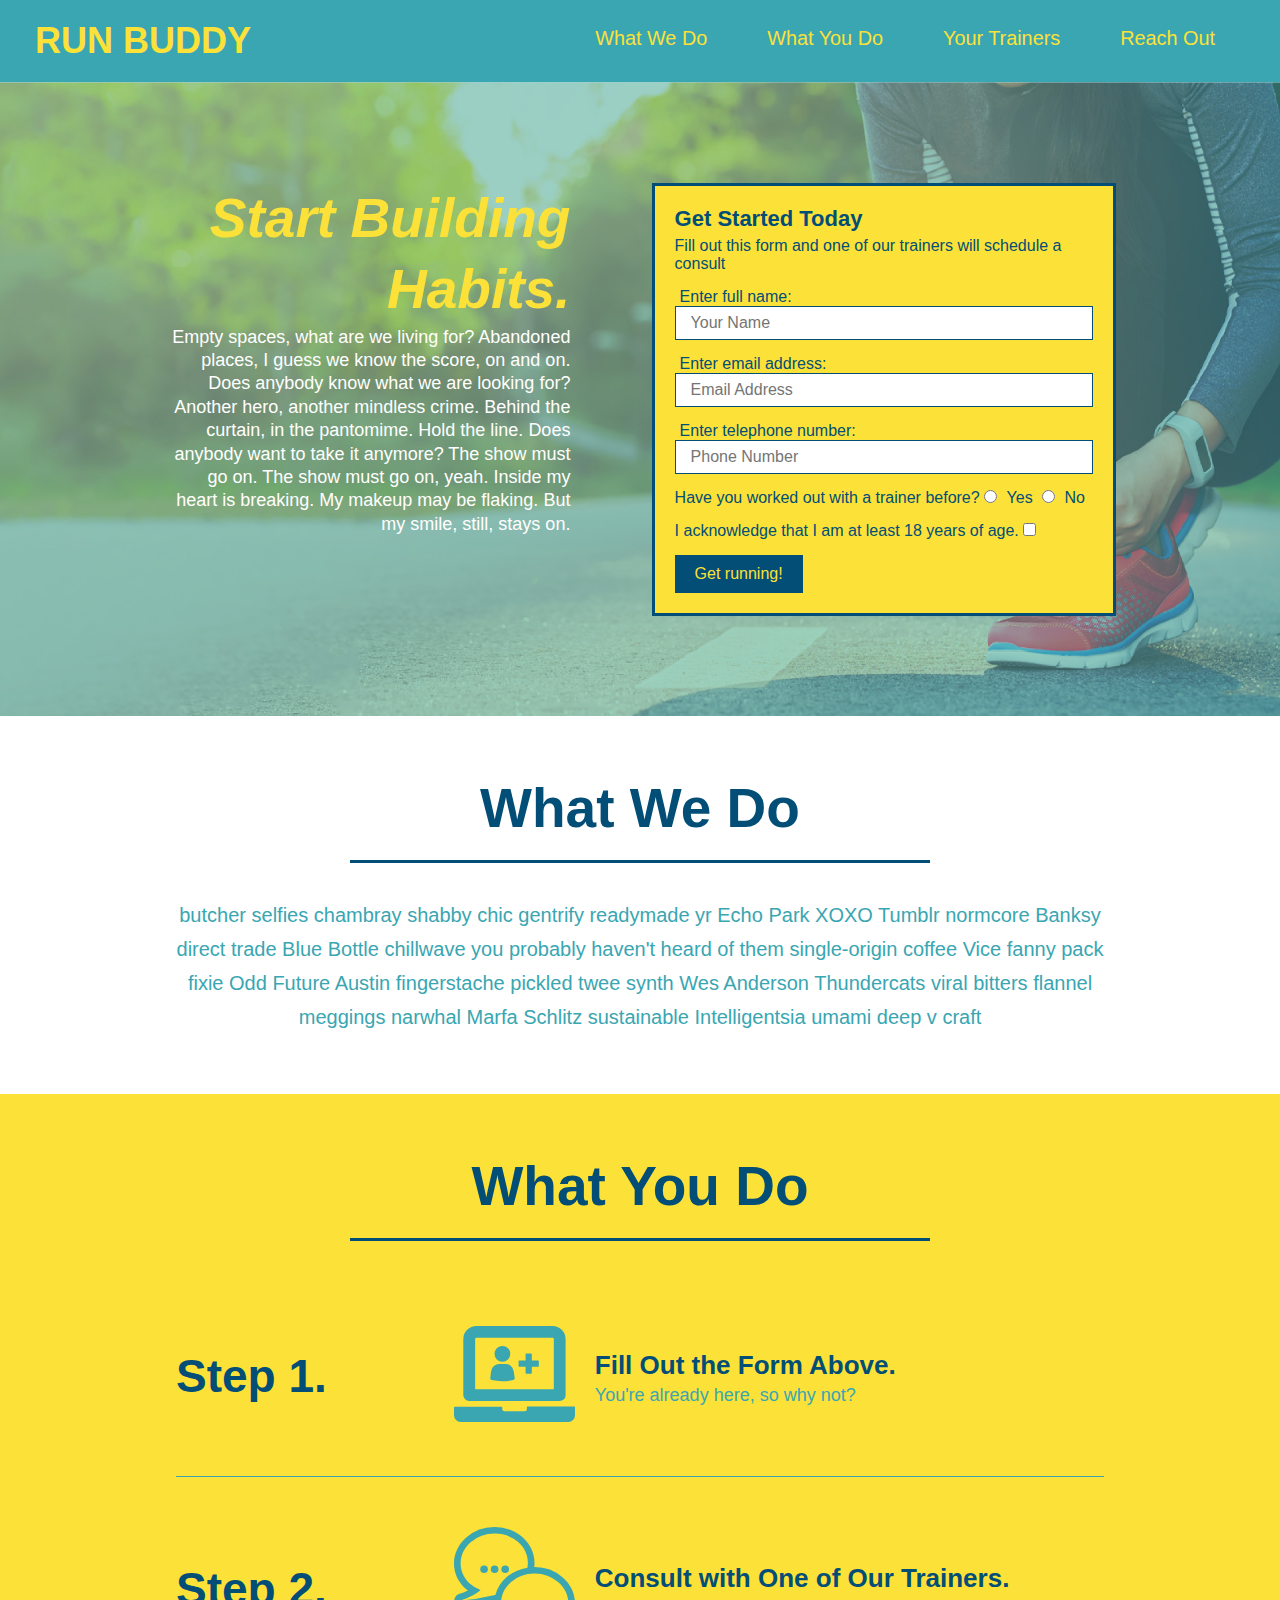
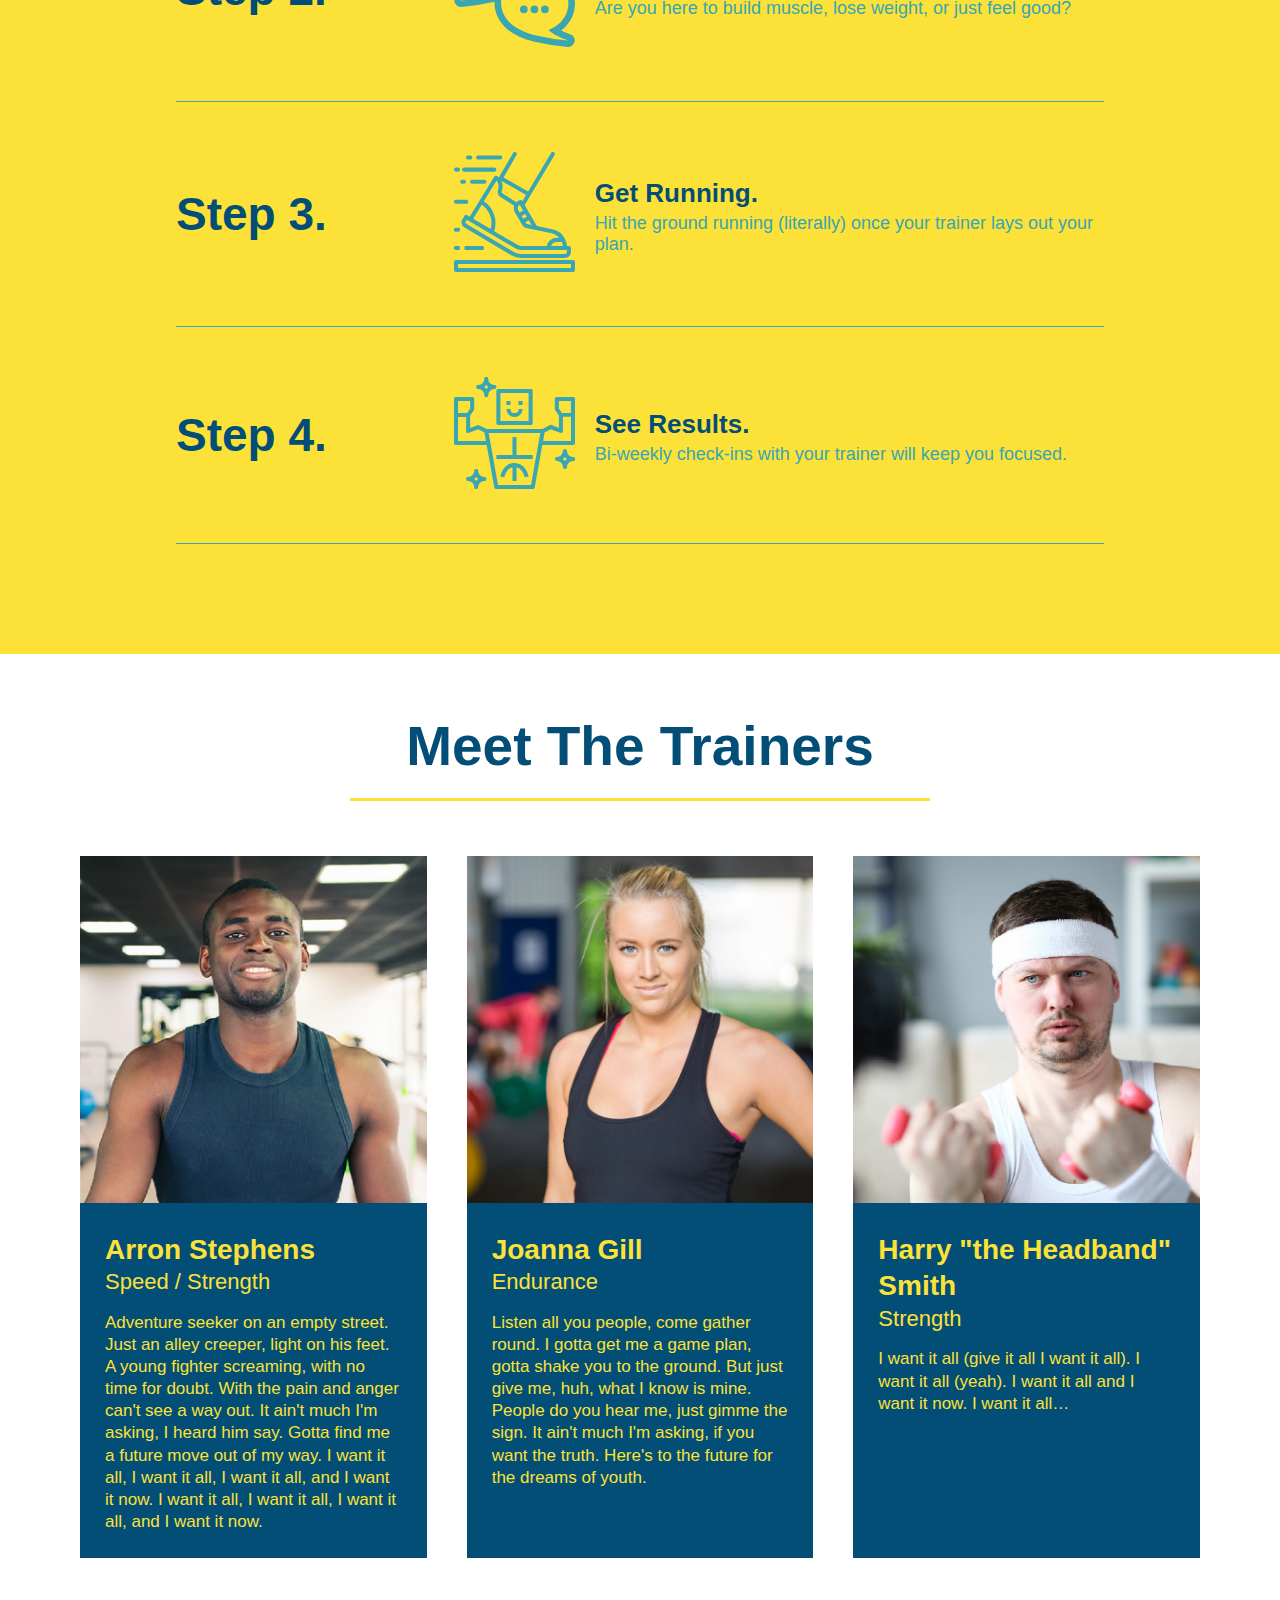
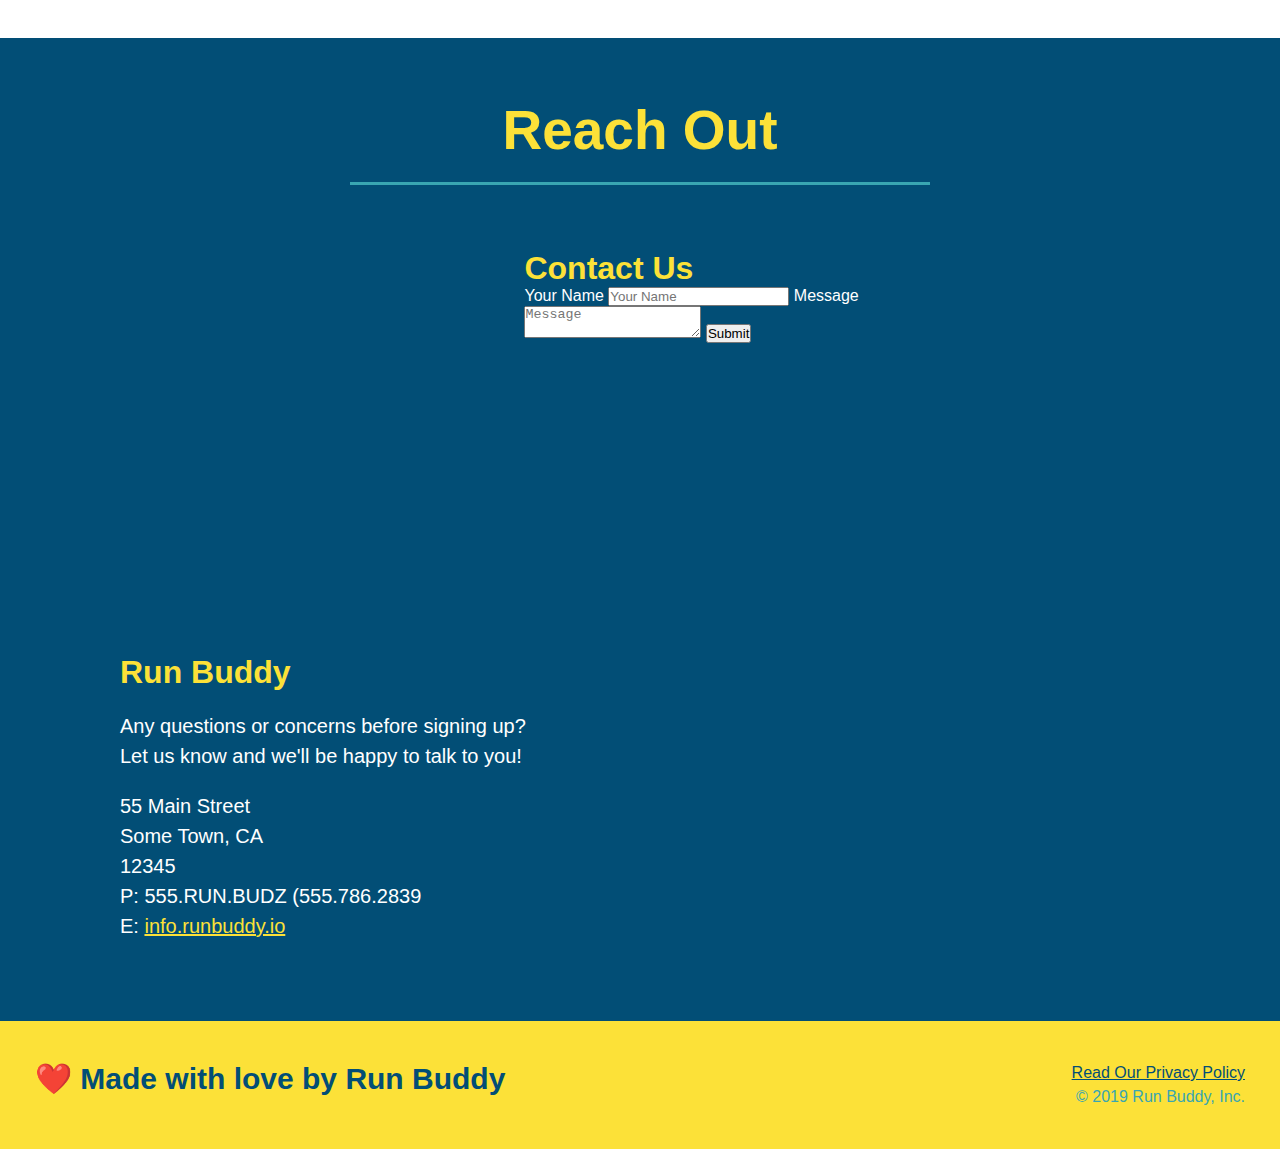
==== index.html @ 1189a7bf "added flex to trainer section" ====
<!DOCTYPE html>
<html lang="en">

    <head>
        <meta charset="UTF-8" />
        <link rel="stylesheet" href="./assets/css/style.css" />
        <title>Run Buddy</title>
    </head>

    <body>
        <!--navigation-->
        <header>
            <h1>
                <a href="/">RUN BUDDY</a>
            </h1>
            <nav>
                <!--Unordered list element-->
                <ul>
                    <!--List item element-->
                    <li>
                        <!--Anchor element-->
                        <a href="#what-we-do">What We Do</a>
                    </li>
                    <li>
                        <a href="#what-you-do">What You Do</a>
                    </li>
                    <li>
                        <a href="#your-trainers">Your Trainers</a>
                    </li>
                    <li>
                        <a href="#reach-out">Reach Out</a>
                    </li>
                </ul>
            </nav>
        </header>

        <!--hero/jumbotron-->
        <section class="hero">

            <div class="hero-cta">

                <h2>Start Building Habits.</h2>

                <p>
                    Empty spaces, what are we living for? Abandoned places, I guess we know the score, on and on. Does anybody know what we are looking for? Another hero, another mindless crime. Behind the curtain, in the pantomime. Hold the line. Does anybody want to take it anymore? The show must go on. The show must go on, yeah. Inside my heart is breaking. My makeup may be flaking. But my smile, still, stays on.
                </p>

            </div>

            <div class="hero-form">
                
                <h3>Get Started Today</h3>

                <p>Fill out this form and one of our trainers will schedule a consult</p>
                
                <form>

                    <label for="name">Enter full name:</label>
                    <input type="text" placeholder="Your Name" name="name" id="name" class="form-input" />

                    <label for="email">Enter email address:</label>
                    <input type="email" placeholder="Email Address" name="email" id="email" class="form-input" />

                    <label for="phone">Enter telephone number:</label>
                    <input type="tel" placeholder="Phone Number" name="phone" id="phone" class="form-input" />

                    <p>
                        Have you worked out with a trainer before?
                        <input type="radio" name="trainer-confirm" id="trainer-yes" />
                        <label for="trainer-yes">Yes</label>
                        <input type="radio" name="trainer-confirm" id="trainer-no" />
                        <label for="trainer-no">No</label>
                    </p>
                    
                    <p>
                        I acknowledge that I am at least 18 years of age.
                        <input type="checkbox" id="age" name="age-confirm" value="age" />
                        <label for="age"></label>
                    </p>

                    <button type="submit">
                        Get running!
                    </button>

                </form>
            </div>
        </section>

        <!--"What We Do" Section-->
        <section id="what-we-do" class="intro">
            <div class="flex-row">
                <h2 class="section-title primary border">
                    What We Do
                </h2>
            </div>
            <p>
                butcher selfies chambray shabby chic gentrify readymade yr Echo Park XOXO Tumblr normcore Banksy direct trade Blue Bottle chillwave you probably haven't heard of them single-origin coffee Vice fanny pack fixie Odd Future Austin fingerstache pickled twee synth Wes Anderson Thundercats viral bitters flannel meggings narwhal Marfa Schlitz sustainable Intelligentsia umami deep v craft
            </p>
        </section>

        <!--"What You Do" Section-->
        <section id="what-you-do" class="steps">
            <div class="flex-row">
                <h2 class="section-title primary border">
                    What You Do
                </h2>
            </div>

            <div class="step">
                <h3>Step 1.</h3>
                <div class="step-info">
                    <div class="step-img">
                        <img src="./assets/images/step-1.svg" alt="" />
                    </div>
                    <div class="step-text">
                        <h4>Fill Out the Form Above.</h4>
                        <p>You're already here, so why not?</p>
                    </div>
                </div>
            </div>

            <div class="step">
                <h3>Step 2.</h3>
                <div class="step-info">
                    <div class="step-img">
                        <img src="./assets/images/step-2.svg" alt="" />
                    </div>
                    <div class="step-text">
                        <h4>Consult with One of Our Trainers.</h3>
                        <p>Are you here to build muscle, lose weight, or just feel good?</p>
                    </div>
                </div>
            </div>

            <div class="step">
                <h3>Step 3.</h3>
                <div class="step-info">
                    <div class="step-img">
                        <img src="./assets/images/step-3.svg" alt="" />
                    </div>
                    <div class="step-text">
                        <h4>Get Running.</h4>
                        <p>Hit the ground running (literally) once your trainer lays out your plan.</p>
                    </div>
                </div>
            </div>

            <div class="step">
                <h3>Step 4.</h3>
                <div class="step-info">
                    <div class="step-img">
                        <img src="./assets/images/step-4.svg" alt="" />
                    </div>
                    <div class="step-text">
                        <h4>See Results.</h4>
                        <p>Bi-weekly check-ins with your trainer will keep you focused.</p>
                    </div>
                </div>
            </div>

        </section>

        <!--"Meet the Trainers" Section-->
        <section id="your-trainers">
            <div class="flex-row">
                <h2 class="section-title primary-border">
                    Meet The Trainers
                </h2>
            </div>

            <!--Container for flexbox-->

            <div class="trainers">
                <!--First trainer bio-->

                <article class="trainer">
                    <img src="./assets/images/trainer-1.jpg" alt="Arron Stephens in his workout clothes, ready to pump iron" />
                    <div class="trainer-bio">
                        <h3 class="trainer-name">Arron Stephens</h3>
                        <h4 class="trainer-role">Speed / Strength</h4>
                        <p>
                            Adventure seeker on an empty street. Just an alley creeper, light on his feet. A young fighter screaming, with no time for doubt. With the pain and anger can't see a way out. It ain't much I'm asking, I heard him say. Gotta find me a future move out of my way. I want it all, I want it all, I want it all, and I want it now. I want it all, I want it all, I want it all, and I want it now.
                        </p>
                    </div>
                </article>

                <!--Second trainer bio-->

                <article class="trainer">
                    <img src="./assets/images/trainer-2.jpg" alt="Joanna Gill cooling off after a workout" />
                    <div class="trainer-bio">
                        <h3 class="trainer-name">Joanna Gill</h3>
                        <h4 class="trainer-role">Endurance</h4>
                        <p>
                            Listen all you people, come gather round. I gotta get me a game plan, gotta shake you to the ground. But just give me, huh, what I know is mine. People do you hear me, just gimme the sign. It ain't much I'm asking, if you want the truth. Here's to the future for the dreams of youth.
                        </p>
                    </div>
                </article>

                <!--Third trainer bio-->

                <article class="trainer">
                    <img src="./assets/images/trainer-3.jpg" alt="Harry Smith wearing a headband and lifting comically small pink weights" />
                    <div class="trainer-bio">
                        <h3 class="trainer-name">Harry "the Headband" Smith</h3>
                        <h4 class="trainer-role">Strength</h4>
                        <p>
                            I want it all (give it all I want it all). I want it all (yeah). I want it all and I want it now. I want it all…
                        </p>
                    </div>
                </article>
            </div>
        </section>
        
        <!--"Reach Out" Section-->
        <section id="reach-out" class="contact">

            <div class="flex-row">
                <h2 class="section-title secondary-border">
                    Reach Out
                </h2>
            </div>

            <div class="contact-info">
                <iframe
                    src="https://www.google.com/maps/embed?pb=!1m18!1m12!1m3!1d3310.3360683052583!2d-118.37401088540683!3d33.9324834806387!2m3!1f0!2f0!3f0!3m2!1i1024!2i768!4f13.1!3m3!1m2!1s0x80c2b6bf99efaa0f%3A0x49b729d49b10c08a!2sSender%20One%20Climbing%2C%20Yoga%2C%20Fitness%20and%20Sender%20City!5e0!3m2!1sen!2sus!4v1596832436184!5m2!1sen!2sus"
                    frameborder="0"
                    style="border:0"
                    allowfullscreen
                >
                </iframe>

                <div class="contact-form">
                    <h3>Contact Us</h3>
                    <form>
                        <label for="contact-name">Your Name</label>
                        <input type="text" id="contact-name" placeholder="Your Name" />

                        <label for="contact-message">Message</label>
                        <textarea id="contact-message" placeholder="Message"></textarea>

                        <button type="submit">Submit</button>
                    </form>
                </div>

                <div class="text-left">
                    <h3>Run Buddy</h3>
                    <p>
                        Any questions or concerns before signing up?
                        <br />
                        Let us know and we'll be happy to talk to you!
                    </p>
                    <address>
                        55 Main Street <br />
                        Some Town, CA <br />
                        12345 <br />
                        P: 555.RUN.BUDZ (555.786.2839<br />
                        E: <a href="mailto:info@runbuddy.io">info.runbuddy.io</a>
                    </address>
                </div>

            </div>
        
        </section>

        <!--footer-->
        <footer>
            <h2>❤️ Made with love by Run Buddy</h2>
            <div>
                <a href="./privacy-policy.html">Read Our Privacy Policy</a><br />
                &copy; 2019 Run Buddy, Inc.
            </div>
        </footer>
    </body>
</html>
---- assets/css/style.css ----
* {
    margin: 0;
    padding: 0;
    box-sizing: border-box;
}

body {
    color: #39a6b2;
    font-family: Helvetica, Arial, sans-serif;
}

header {
    padding: 20px 35px;
    background-color: #39a6b2;
    display: flex;
    justify-content: space-between;
    flex-wrap: wrap;
}

header h1 {
    font-weight: bold;
    font-size: 36px;
    color: #fce138;
    margin: 0;
}

header a {
    text-decoration: none;
    color: #fce138;
}

header nav {
    margin: 7px 0;
}

header nav ul {
    display: flex;
    flex-wrap: wrap;
    justify-content: space-between;
    align-items: center;
    list-style: none;
}

header nav ul li a {
    margin: 0 30px;
    font-weight: lighter;
    font-size: 1.55vw;
}

footer {
    background: #fce138;
    width: 100%;
    padding: 40px 35px;
    display: flex;
    justify-content: space-between;
    flex-wrap: wrap;
}

footer h2 {
    color: #024e76;
    font-size: 30px;
    margin: 0;
}

footer div {
    line-height: 1.5;
    text-align: right;
}

footer a {
    color: #024e76;
}

section {
    padding: 60px;
}

/* Hero Style Start */
.hero {
    background-image: url("../images/hero-bg.jpg");
    background-size: cover;
    background-position: center;
    display: flex;
    justify-content: center;
    flex-wrap: wrap;
}

.hero-cta {
    width: 35%;
    text-align: right;
    margin: 3.5%;
    color: #fff;
    font-size: 18px;
    line-height: 1.3;
}

.hero-cta h2 {
    font-style: italic;
    font-size: 55px;
    color: #fce138;
}

.hero-form {
    border: 3px solid #024e76;
    background-color: #fce138;
    padding: 20px;
    color: #024e76;
    width: 40%;
    margin: 3.5%;
}

.hero-form h3 {
    font-size: 22px;
    margin: 0;
}

.hero-form p {
    margin: 5px 0 15px 0;
}

.form-input {
    border: 1px solid #024e76;
    display: block;
    padding: 7px 15px;
    font-size: 16px;
    color: #024e76;
    width: 100%;
    margin-bottom: 15px;
}

.hero-form label {
    margin: 0 5px;
}

.hero-form button {
    color: #fce138;
    background-color: #024e76;
    border: none;
    padding: 10px 20px;
    font-size: 16px;
}

/* Hero Style End */

/* What We Do Start */

.intro p {
    line-height: 1.7;
    color: #39a6b2;
    width: 80%;
    font-size: 20px;
    margin: 0 auto;
    text-align: center;
}

/* What We Do End */

/* What You Do Start */

.steps {
    background: #fce138;
}

.step {
    margin: 50px auto;
    padding-bottom: 50px;
    width: 80%;
    border-bottom: 1px solid #39a6b2;
    display: flex;
    flex-wrap: wrap;
    align-items: center;
    justify-content: space-between;
}

.step-info {
    flex: 2 70%;
    display: flex;
    flex-wrap: wrap;
    align-items: center;
}

.step-img {
    flex: 1 12%;
    margin-right: 20px;
}

.step-img img {
    max-width: 100%;
}

.step-text {
    flex: 12;
}

.step h3 {
    color: #024e76;
    font-size: 46px;
    flex: 1 30%;
}

.step-text p {
    color: #39a6b2;
    font-size: 18px;
}

.step-text h4 {
    font-size: 26px;
    line-height: 1.5;
    color: #024e76;
}

/* What You Do End */

/* Consolidated Section Style */

.section-title {
    font-size: 55px;
    color: #024e76;
    border-bottom: 3px solid;
    padding-bottom: 20px;
    text-align: center;
    margin: 0 auto 35px auto;
    width: 50%;
}

.primary-border {
    border-color: #fce138;
}

.secondary-border {
    border-color: #39a6b2;
}

/* Trainer Section */

.flex-row {
    display: flex;
}

.trainers {
    width: 100%;
    margin: 0 auto;
    display: flex;
    flex-wrap: wrap;
    justify-content: space-around;
}

.trainer {
    margin: 20px;
    background: #024e76;
    color: #fce138;
    flex: 1;
}

.trainer img {
    width: 100%;
}

.trainer-bio {
    padding: 25px;
    line-height: 1.3;
}

.trainer-bio h3 {
    font-size: 28px;
}

.trainer-bio h4 {
    font-weight: lighter;
    font-size: 22px;
    margin-bottom: 15px;
}

.trainer-bio p {
    font-size: 17px;
}

.text-left {
    text-align: left;
}

.text-right {
    text-align: right;
}

/* Contact Section */

.contact {
    background: #024e76;
}

.contact h2 {
    color: #fce138;
}

.contact-info iframe {
    width: 400px;
    height: 400px;
}

.contact-info div {
    width: 410px;
    display: inline-block;
    vertical-align: top;
    text-align: left;
    margin: 30px 0 0 60px;
    color: white;
}

.contact-info h3 {
    color: #fce138;
    font-size: 32px;
}

.contact-info p, .contact-info address {
    margin: 20px 0;
    line-height: 1.5;
    font-size: 20px;
    font-style: normal;
}

.contact-info a {
    color: #fce138;
}
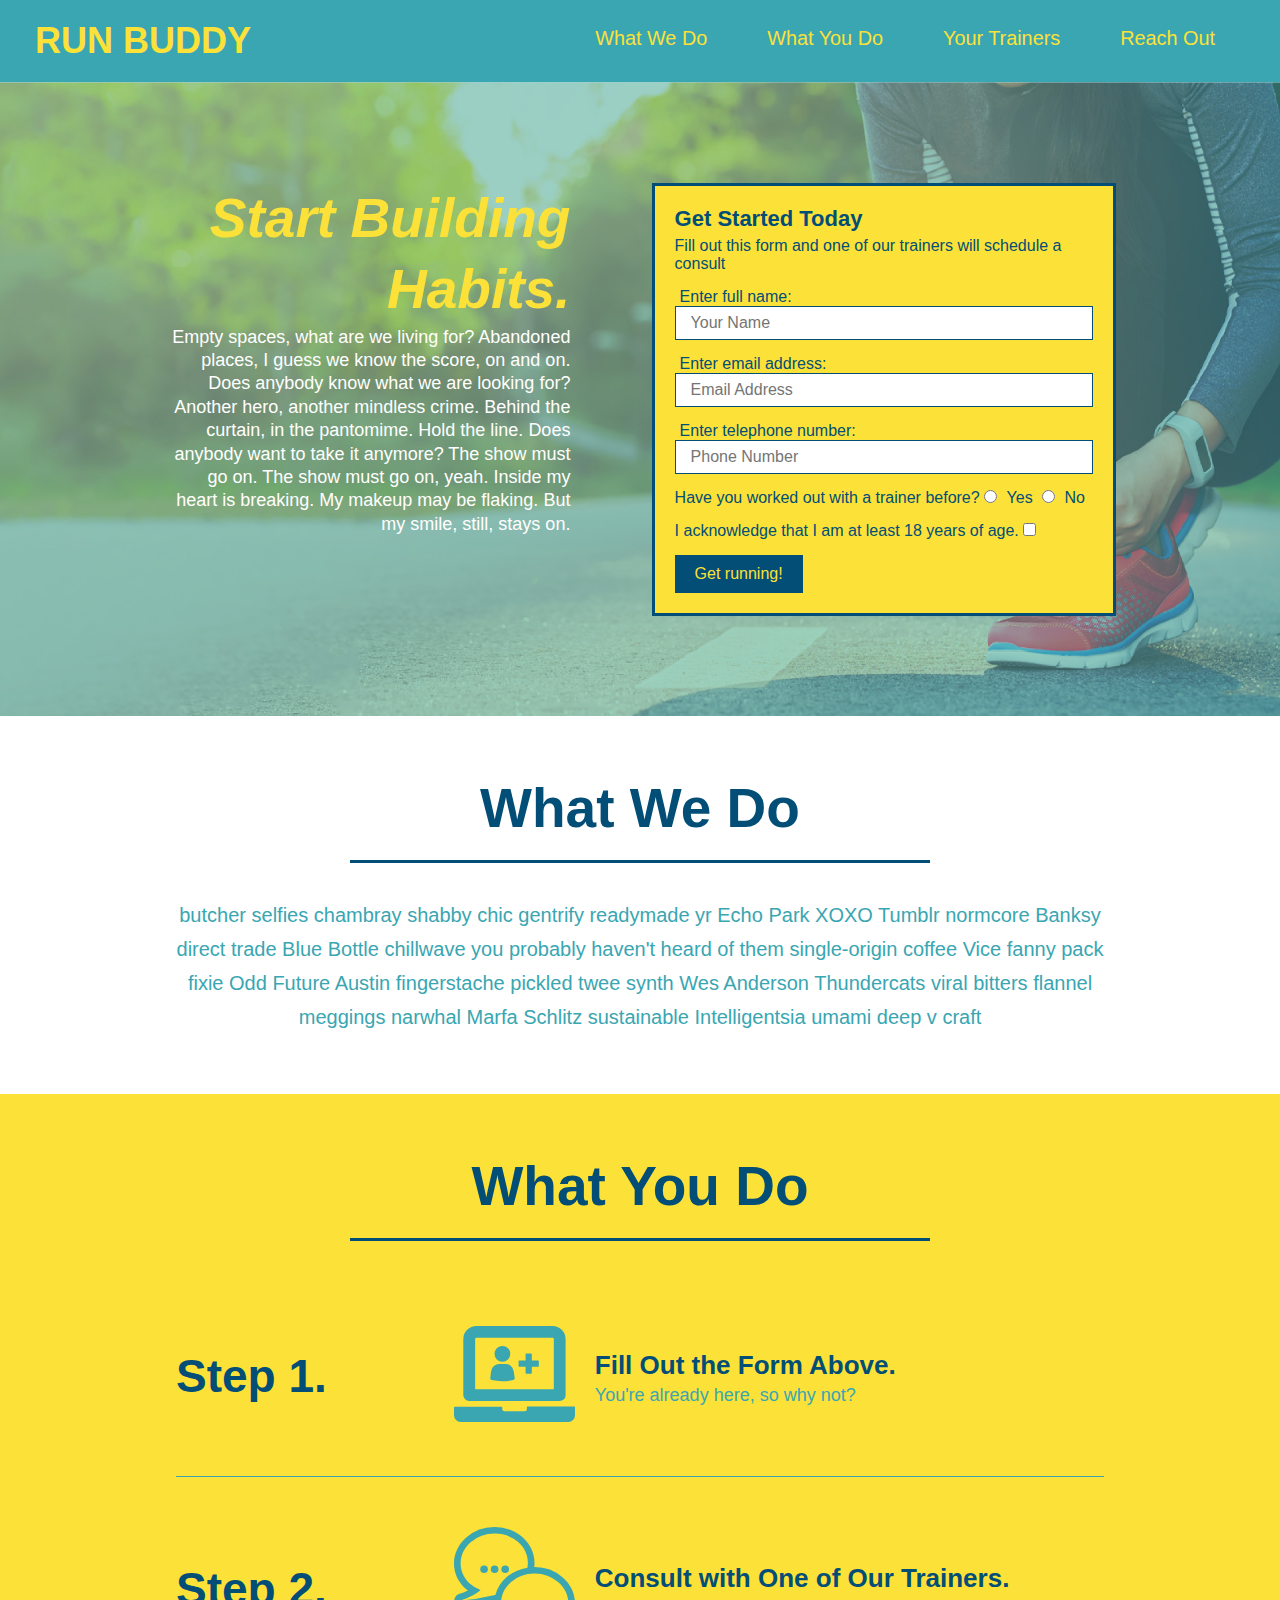
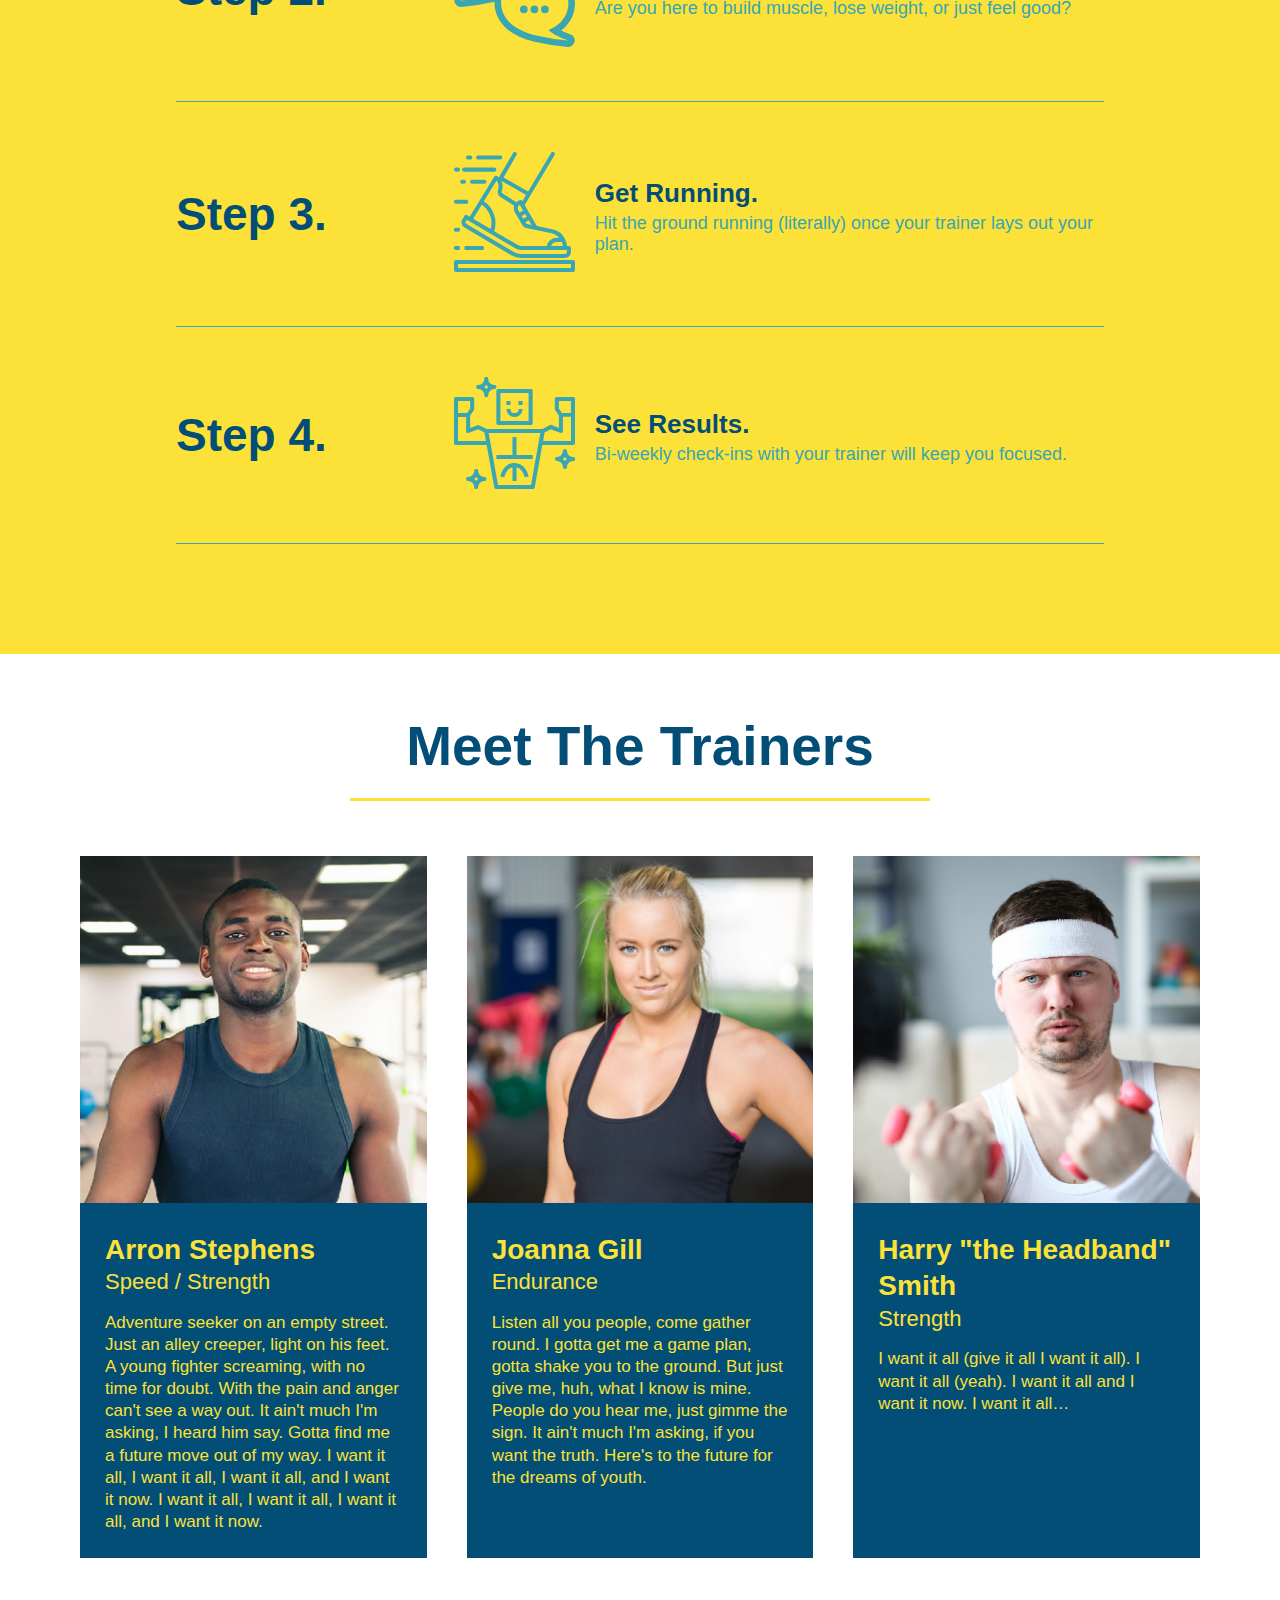
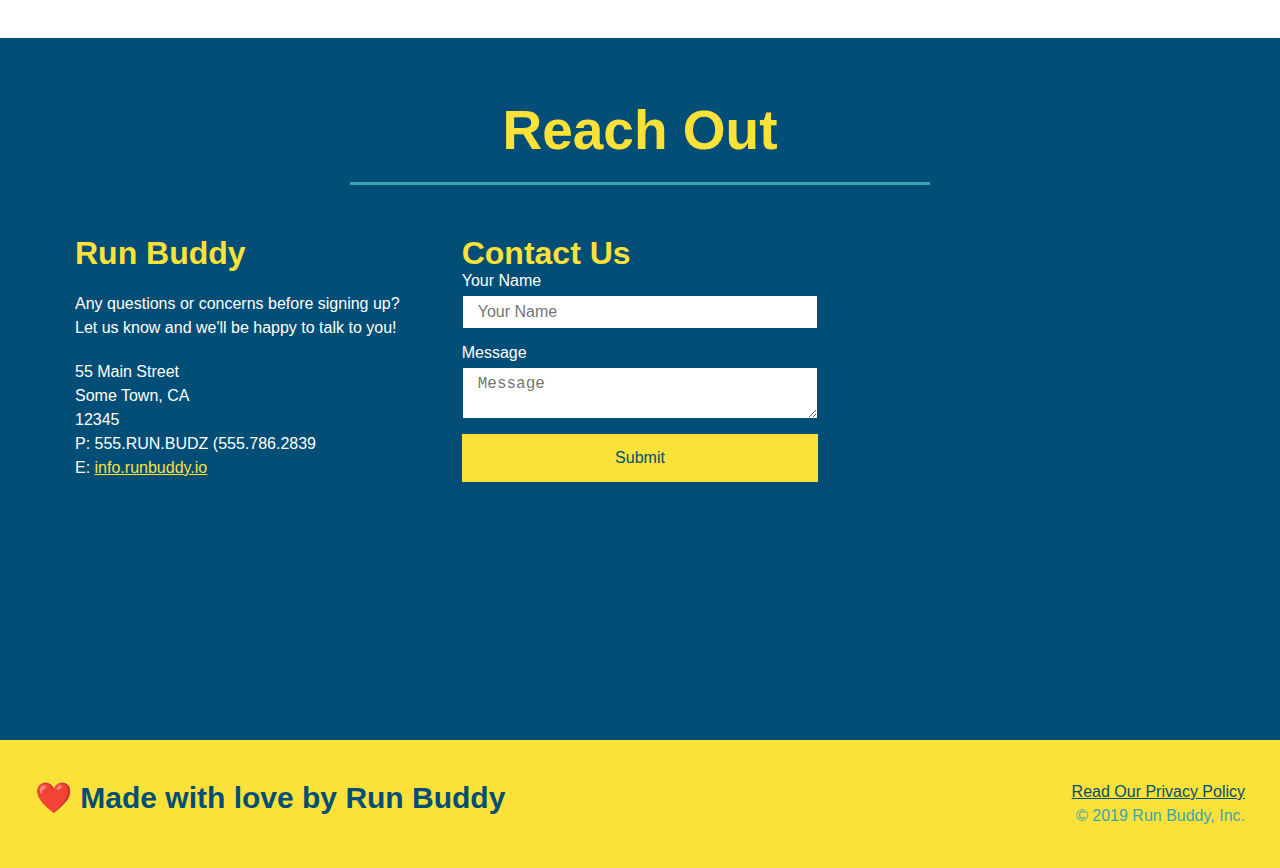
==== commit c3a2d4c3: "added flex to reach out section" ====
--- a/index.html
+++ b/index.html
@@ -222,26 +222,6 @@
             </div>
 
             <div class="contact-info">
-                <iframe
-                    src="https://www.google.com/maps/embed?pb=!1m18!1m12!1m3!1d3310.3360683052583!2d-118.37401088540683!3d33.9324834806387!2m3!1f0!2f0!3f0!3m2!1i1024!2i768!4f13.1!3m3!1m2!1s0x80c2b6bf99efaa0f%3A0x49b729d49b10c08a!2sSender%20One%20Climbing%2C%20Yoga%2C%20Fitness%20and%20Sender%20City!5e0!3m2!1sen!2sus!4v1596832436184!5m2!1sen!2sus"
-                    frameborder="0"
-                    style="border:0"
-                    allowfullscreen
-                >
-                </iframe>
-
-                <div class="contact-form">
-                    <h3>Contact Us</h3>
-                    <form>
-                        <label for="contact-name">Your Name</label>
-                        <input type="text" id="contact-name" placeholder="Your Name" />
-
-                        <label for="contact-message">Message</label>
-                        <textarea id="contact-message" placeholder="Message"></textarea>
-
-                        <button type="submit">Submit</button>
-                    </form>
-                </div>
 
                 <div class="text-left">
                     <h3>Run Buddy</h3>
@@ -259,8 +239,30 @@
                     </address>
                 </div>
 
-            </div>
-        
+                <div class="contact-form">
+                    <h3>Contact Us</h3>
+                    <form>
+                        <label for="contact-name">Your Name</label>
+                        <input type="text" id="contact-name" placeholder="Your Name" />
+
+                        <label for="contact-message">Message</label>
+                        <textarea id="contact-message" placeholder="Message"></textarea>
+
+                        <button type="submit">Submit</button>
+                    </form>
+                </div>
+
+                <div class="contact-info">
+                    <iframe
+                        src="https://www.google.com/maps/embed?pb=!1m18!1m12!1m3!1d3310.3360683052583!2d-118.37401088540683!3d33.9324834806387!2m3!1f0!2f0!3f0!3m2!1i1024!2i768!4f13.1!3m3!1m2!1s0x80c2b6bf99efaa0f%3A0x49b729d49b10c08a!2sSender%20One%20Climbing%2C%20Yoga%2C%20Fitness%20and%20Sender%20City!5e0!3m2!1sen!2sus!4v1596832436184!5m2!1sen!2sus"
+                        frameborder="0"
+                        style="border:0"
+                        allowfullscreen
+                    >
+                    </iframe>
+                </div>
+            </div>
+            
         </section>
 
         <!--footer-->
--- a/assets/css/style.css
+++ b/assets/css/style.css
@@ -293,17 +293,22 @@
     color: #fce138;
 }
 
+.contact-info {
+    display: flex;
+    justify-content: space-between;
+    flex-wrap: wrap;
+}
+
+.contact-info > * {
+    flex: 1;
+    margin: 15px;
+}
+
 .contact-info iframe {
-    width: 400px;
     height: 400px;
 }
 
 .contact-info div {
-    width: 410px;
-    display: inline-block;
-    vertical-align: top;
-    text-align: left;
-    margin: 30px 0 0 60px;
     color: white;
 }
 
@@ -315,10 +320,31 @@
 .contact-info p, .contact-info address {
     margin: 20px 0;
     line-height: 1.5;
-    font-size: 20px;
+    font-size: 16px;
     font-style: normal;
 }
 
 .contact-info a {
     color: #fce138;
 }
+
+.contact-form input, .contact-form textarea {
+    border: 1px solid #024e76;
+    display: block;
+    padding: 7px 15px;
+    font-size: 16px;
+    color: #024e76;
+    width: 100%;
+    margin-bottom: 15px;
+    margin-top: 5px;
+}
+
+.contact-form button {
+    width: 100%;
+    border: none;
+    background: #fce138;
+    color: #024e76;
+    text-align: center;
+    padding: 15px 0;
+    font-size: 16px;
+}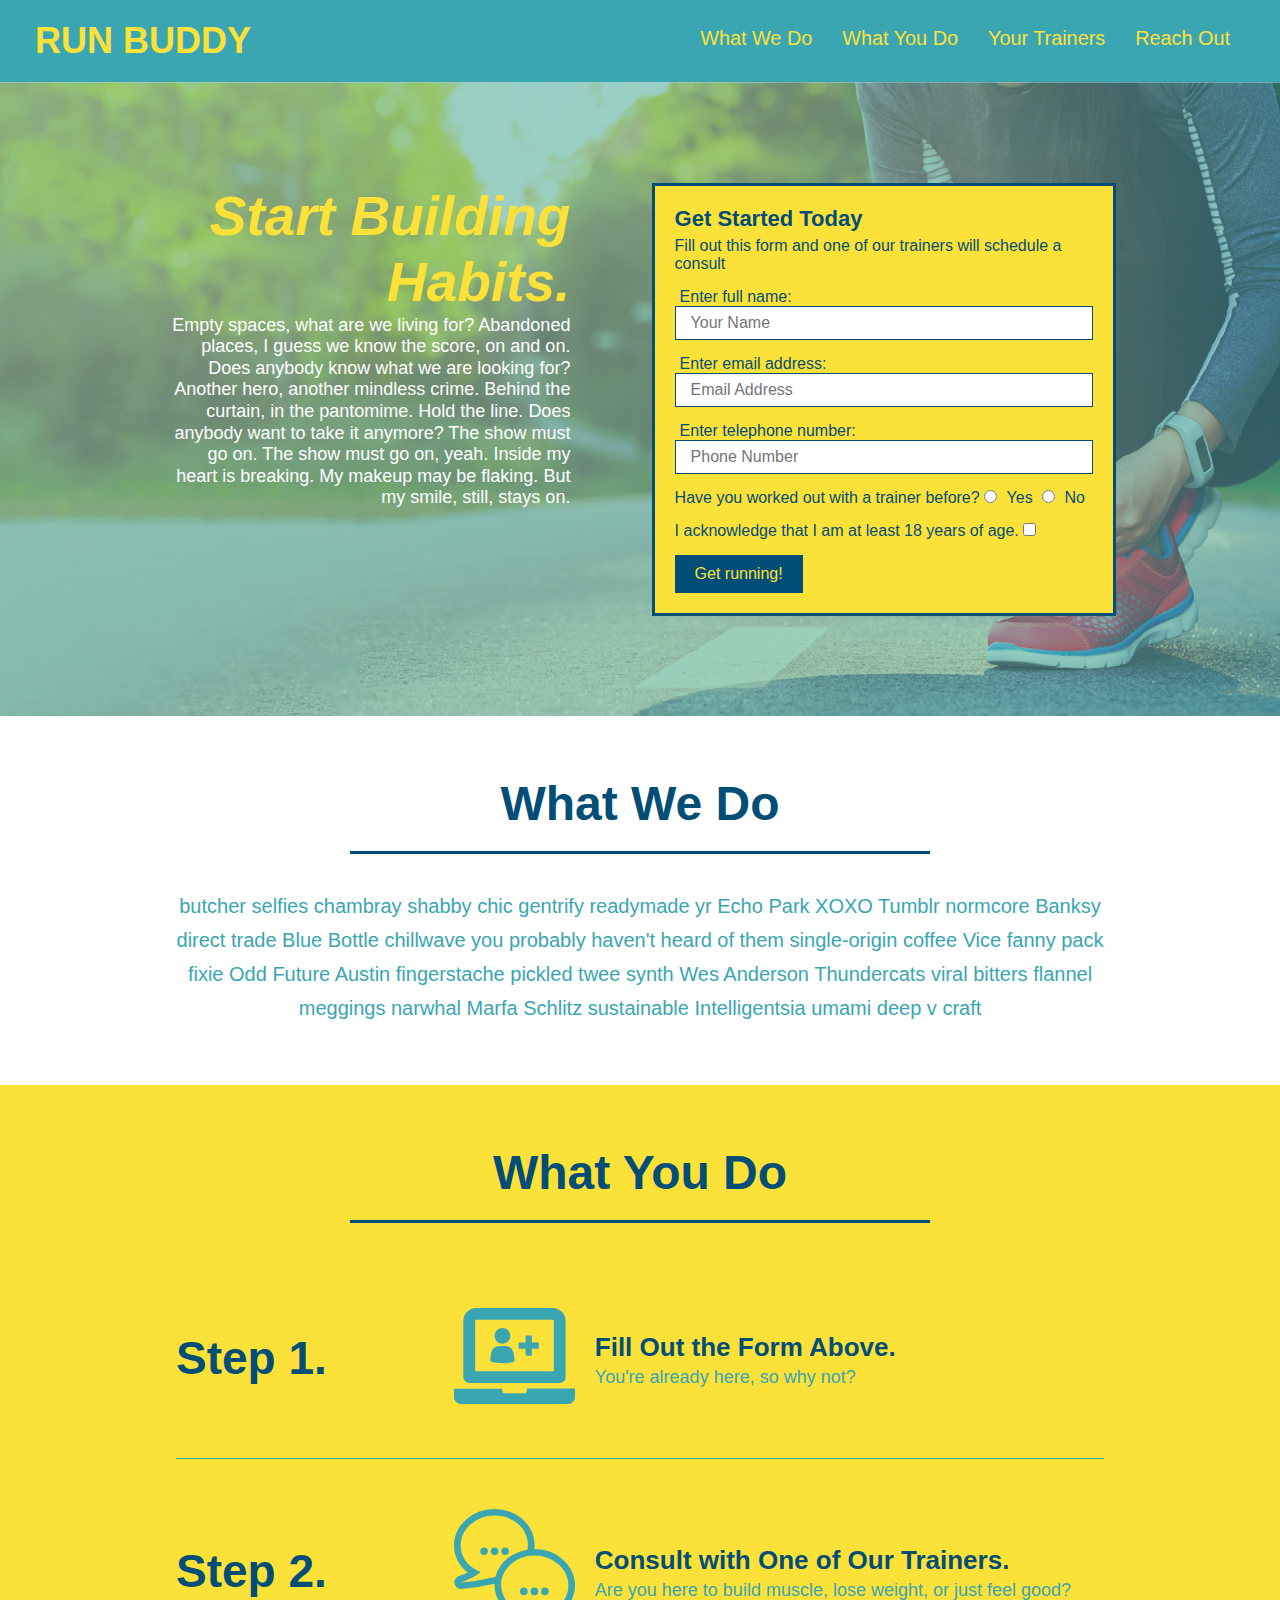
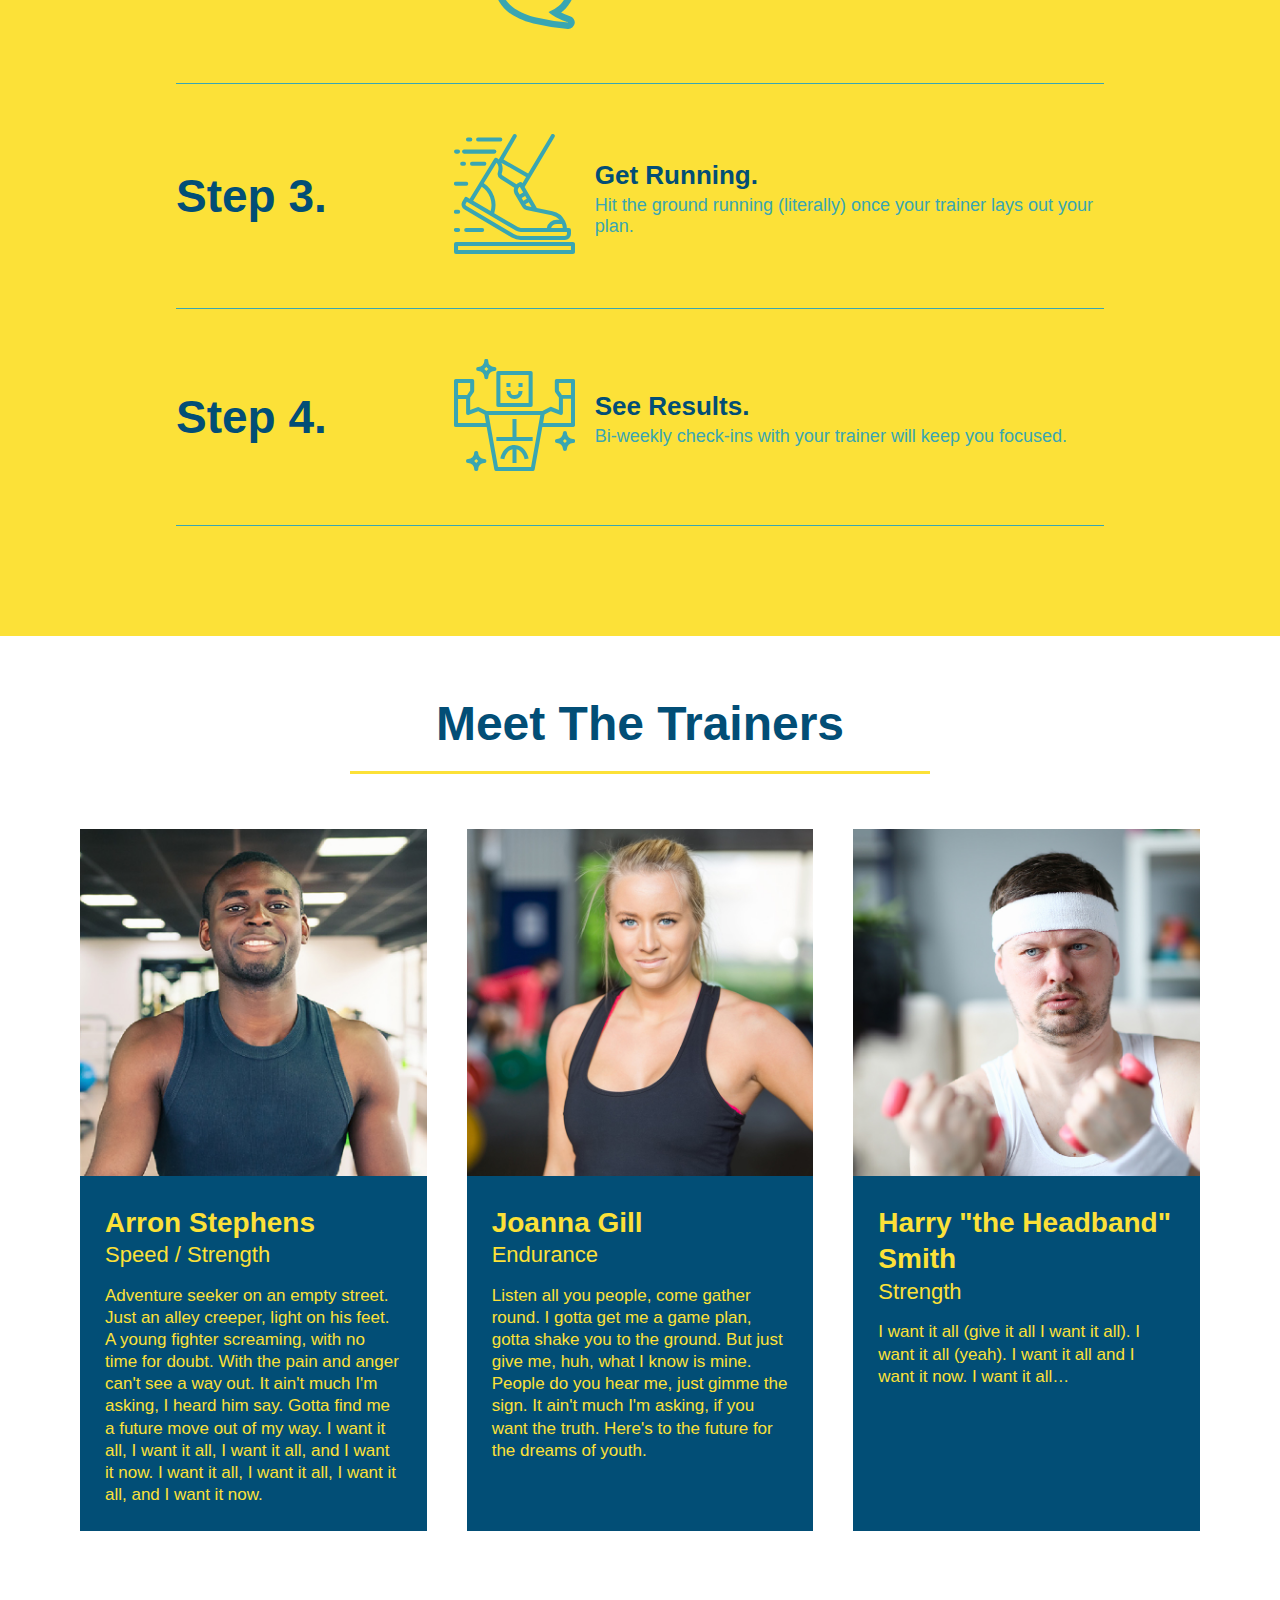
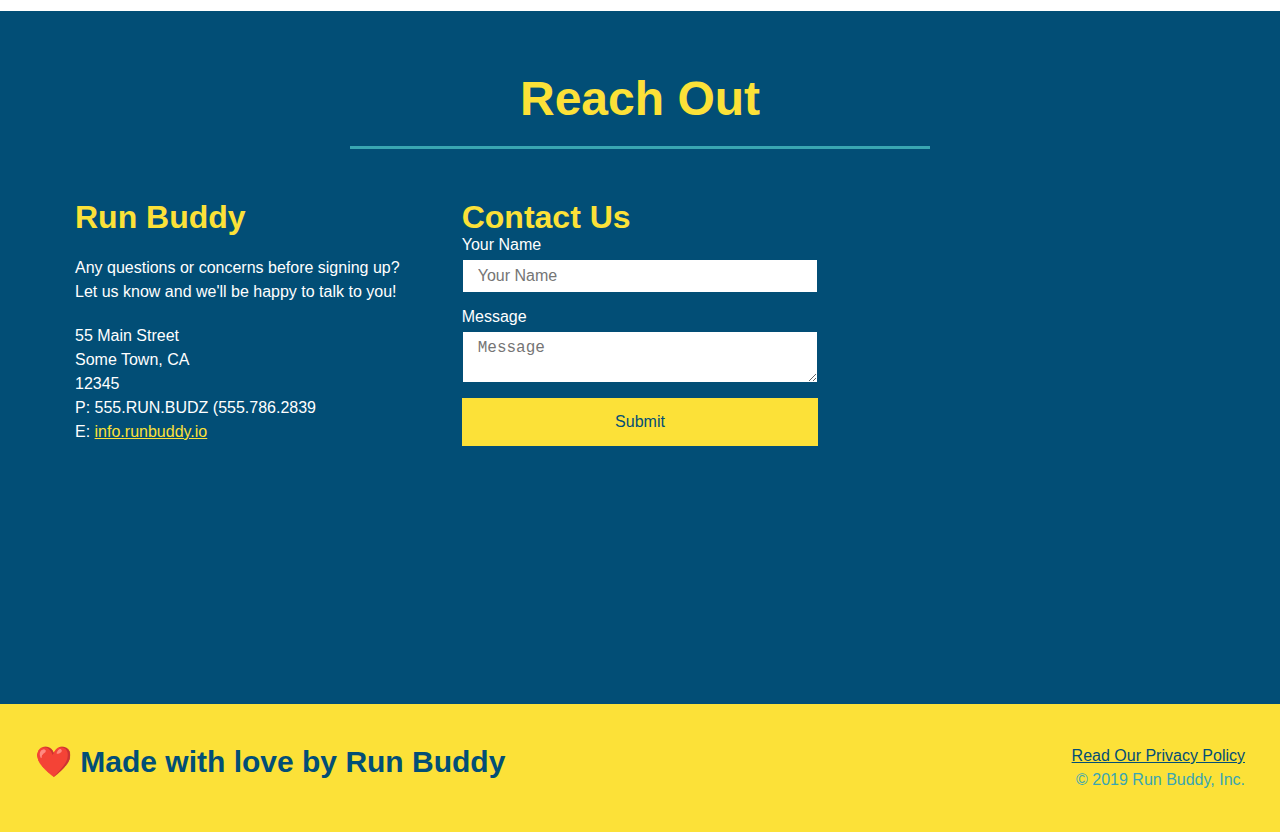
==== commit c943889a: "added empty media query" ====
--- a/index.html
+++ b/index.html
@@ -4,6 +4,7 @@
     <head>
         <meta charset="UTF-8" />
         <link rel="stylesheet" href="./assets/css/style.css" />
+        <meta name="viewport" content="width=device-width, initial-scale=1.0" />
         <title>Run Buddy</title>
     </head>
 
--- a/assets/css/style.css
+++ b/assets/css/style.css
@@ -9,6 +9,8 @@
     font-family: Helvetica, Arial, sans-serif;
 }
 
+/* Header Section with Navigation Start*/
+
 header {
     padding: 20px 35px;
     background-color: #39a6b2;
@@ -42,40 +44,15 @@
 }
 
 header nav ul li a {
-    margin: 0 30px;
+    padding: 10px 15px;
     font-weight: lighter;
     font-size: 1.55vw;
 }
 
-footer {
-    background: #fce138;
-    width: 100%;
-    padding: 40px 35px;
-    display: flex;
-    justify-content: space-between;
-    flex-wrap: wrap;
-}
-
-footer h2 {
-    color: #024e76;
-    font-size: 30px;
-    margin: 0;
-}
-
-footer div {
-    line-height: 1.5;
-    text-align: right;
-}
-
-footer a {
-    color: #024e76;
-}
-
-section {
-    padding: 60px;
-}
+/* Header Section with Navigation End */
 
 /* Hero Style Start */
+
 .hero {
     background-image: url("../images/hero-bg.jpg");
     background-size: cover;
@@ -83,6 +60,7 @@
     display: flex;
     justify-content: center;
     flex-wrap: wrap;
+    align-items: flex-start;
 }
 
 .hero-cta {
@@ -91,7 +69,7 @@
     margin: 3.5%;
     color: #fff;
     font-size: 18px;
-    line-height: 1.3;
+    line-height: 1.2;
 }
 
 .hero-cta h2 {
@@ -141,6 +119,30 @@
 }
 
 /* Hero Style End */
+
+/* Consolidated Section Style */
+
+section {
+    padding: 60px;
+}
+
+.section-title {
+    font-size: 48px;
+    color: #024e76;
+    border-bottom: 3px solid;
+    padding-bottom: 20px;
+    text-align: center;
+    margin: 0 auto 35px auto;
+    width: 50%;
+}
+
+.primary-border {
+    border-color: #fce138;
+}
+
+.secondary-border {
+    border-color: #39a6b2;
+}
 
 /* What We Do Start */
 
@@ -211,26 +213,6 @@
 
 /* What You Do End */
 
-/* Consolidated Section Style */
-
-.section-title {
-    font-size: 55px;
-    color: #024e76;
-    border-bottom: 3px solid;
-    padding-bottom: 20px;
-    text-align: center;
-    margin: 0 auto 35px auto;
-    width: 50%;
-}
-
-.primary-border {
-    border-color: #fce138;
-}
-
-.secondary-border {
-    border-color: #39a6b2;
-}
-
 /* Trainer Section */
 
 .flex-row {
@@ -347,4 +329,44 @@
     text-align: center;
     padding: 15px 0;
     font-size: 16px;
+}
+
+/* Footer Section Start*/
+
+footer {
+    background: #fce138;
+    width: 100%;
+    padding: 40px 35px;
+    display: flex;
+    justify-content: space-between;
+    flex-wrap: wrap;
+}
+
+footer h2 {
+    color: #024e76;
+    font-size: 30px;
+    margin: 0;
+}
+
+footer div {
+    line-height: 1.5;
+    text-align: right;
+}
+
+footer a {
+    color: #024e76;
+}
+
+/* Footer Section End */
+
+/* MEDIA QUERY FOR SMALLER DESKTOP SCREENS AND SMALLER */
+@media screen and (max-width: 980px) {
+}
+
+/* MEDIA QUERY FOR TABLETS AND SMALLER */
+@media screen and (max-width: 768px) {
+}
+
+/* MEDIA QUERY FOR MOBILE PHONES AND SMALLER */
+@media screen and (max-width: 575px) {
 }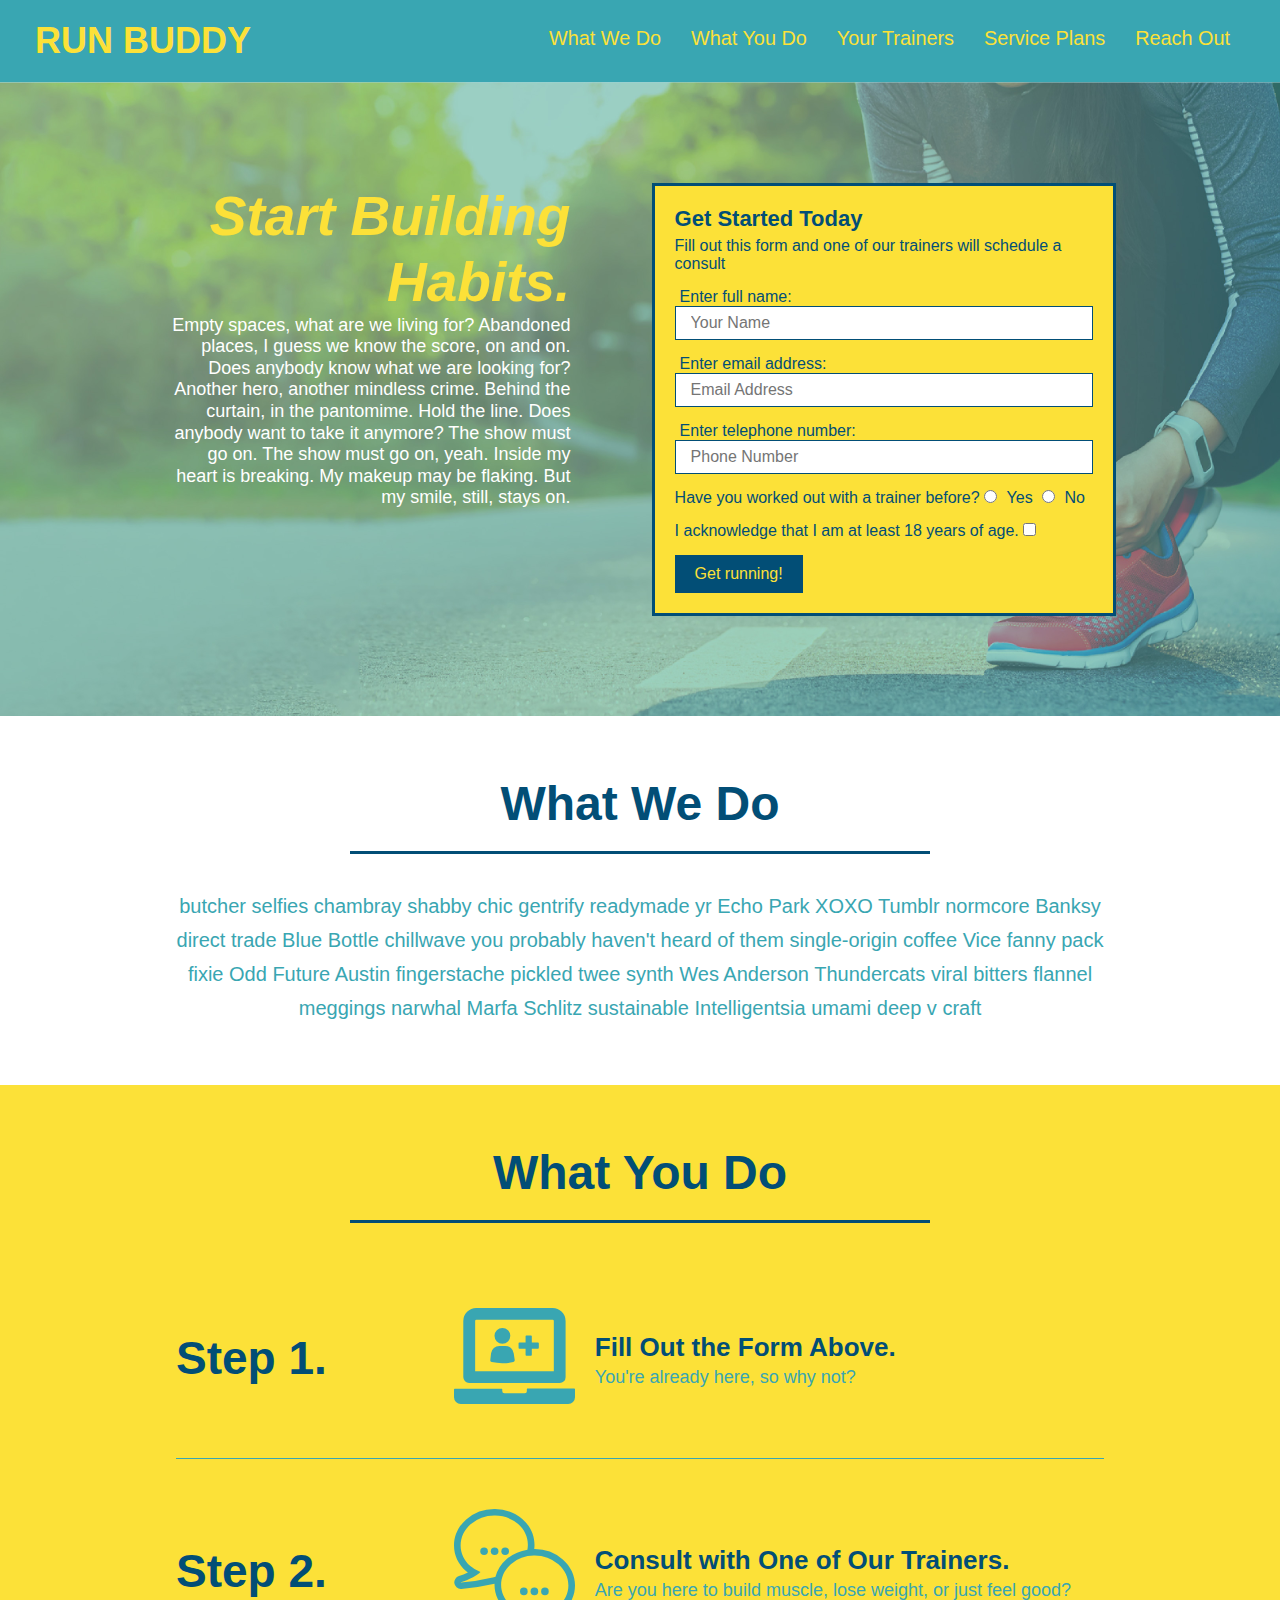
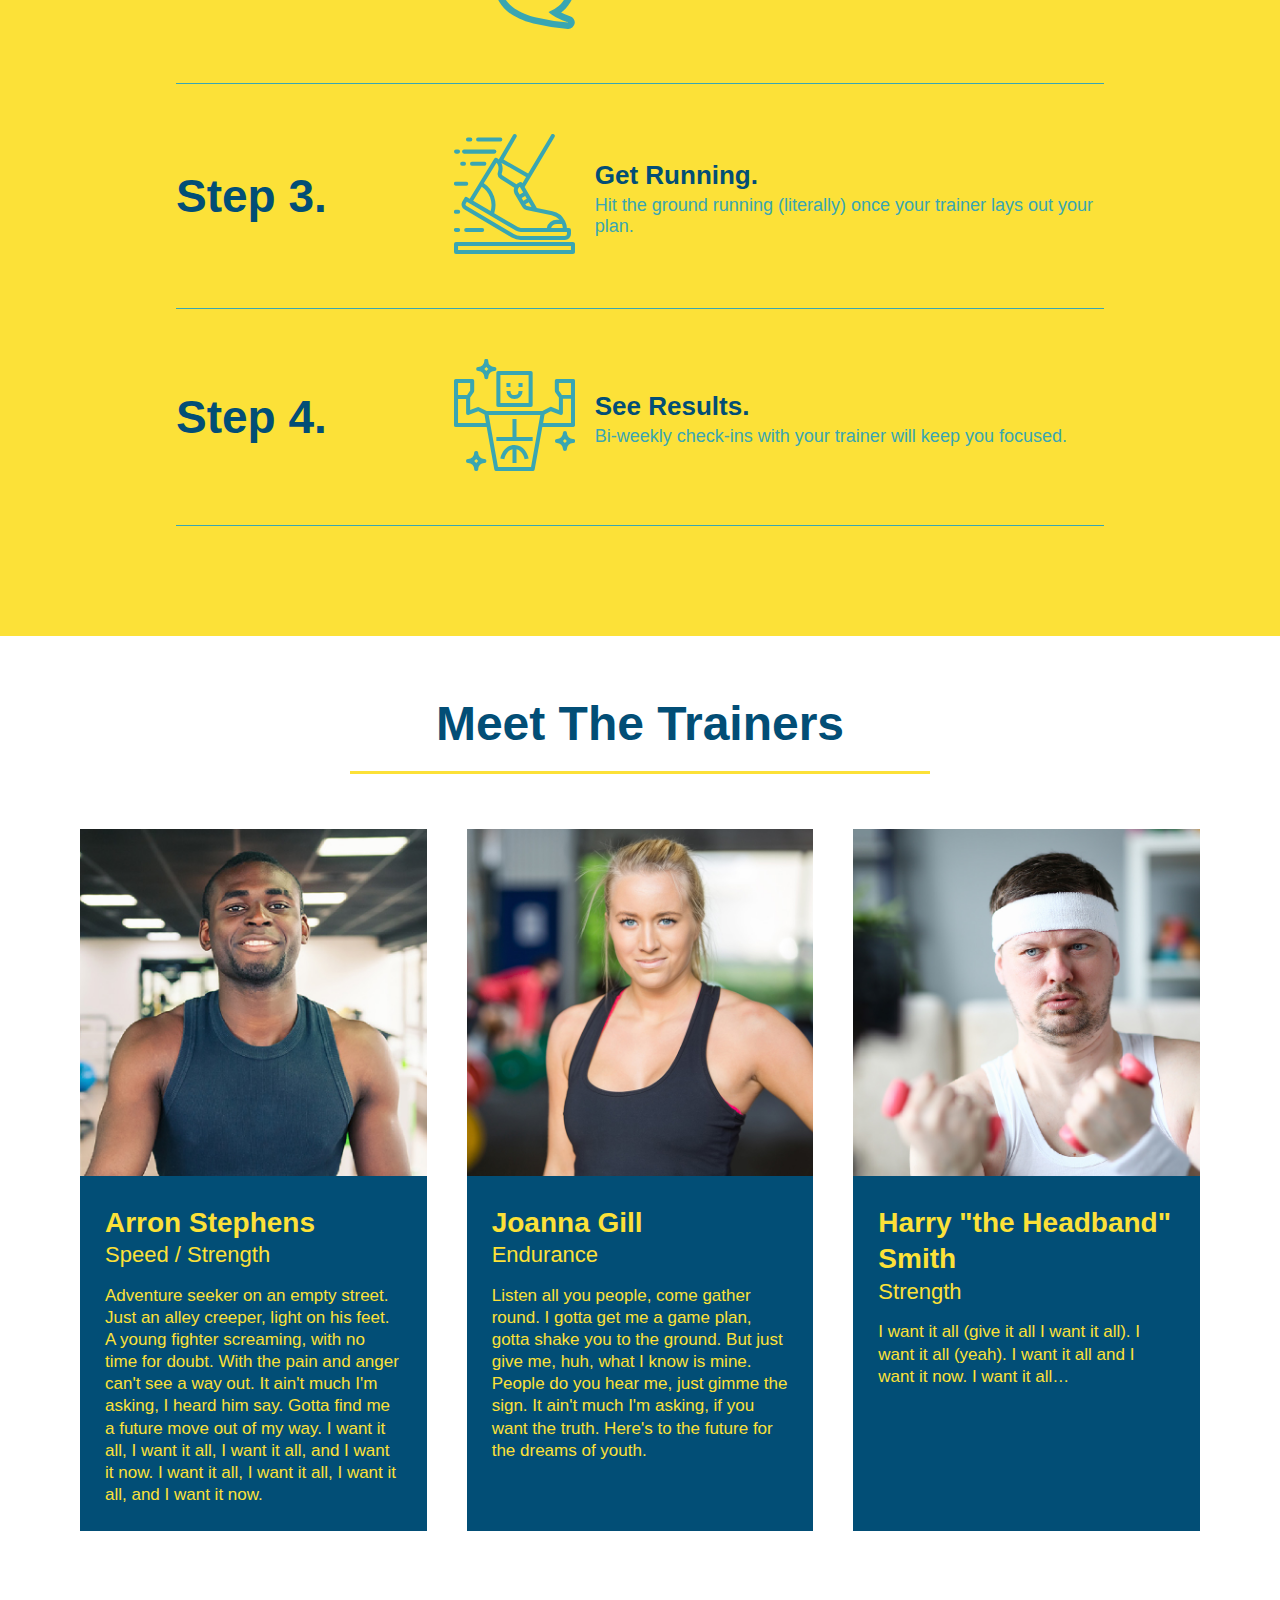
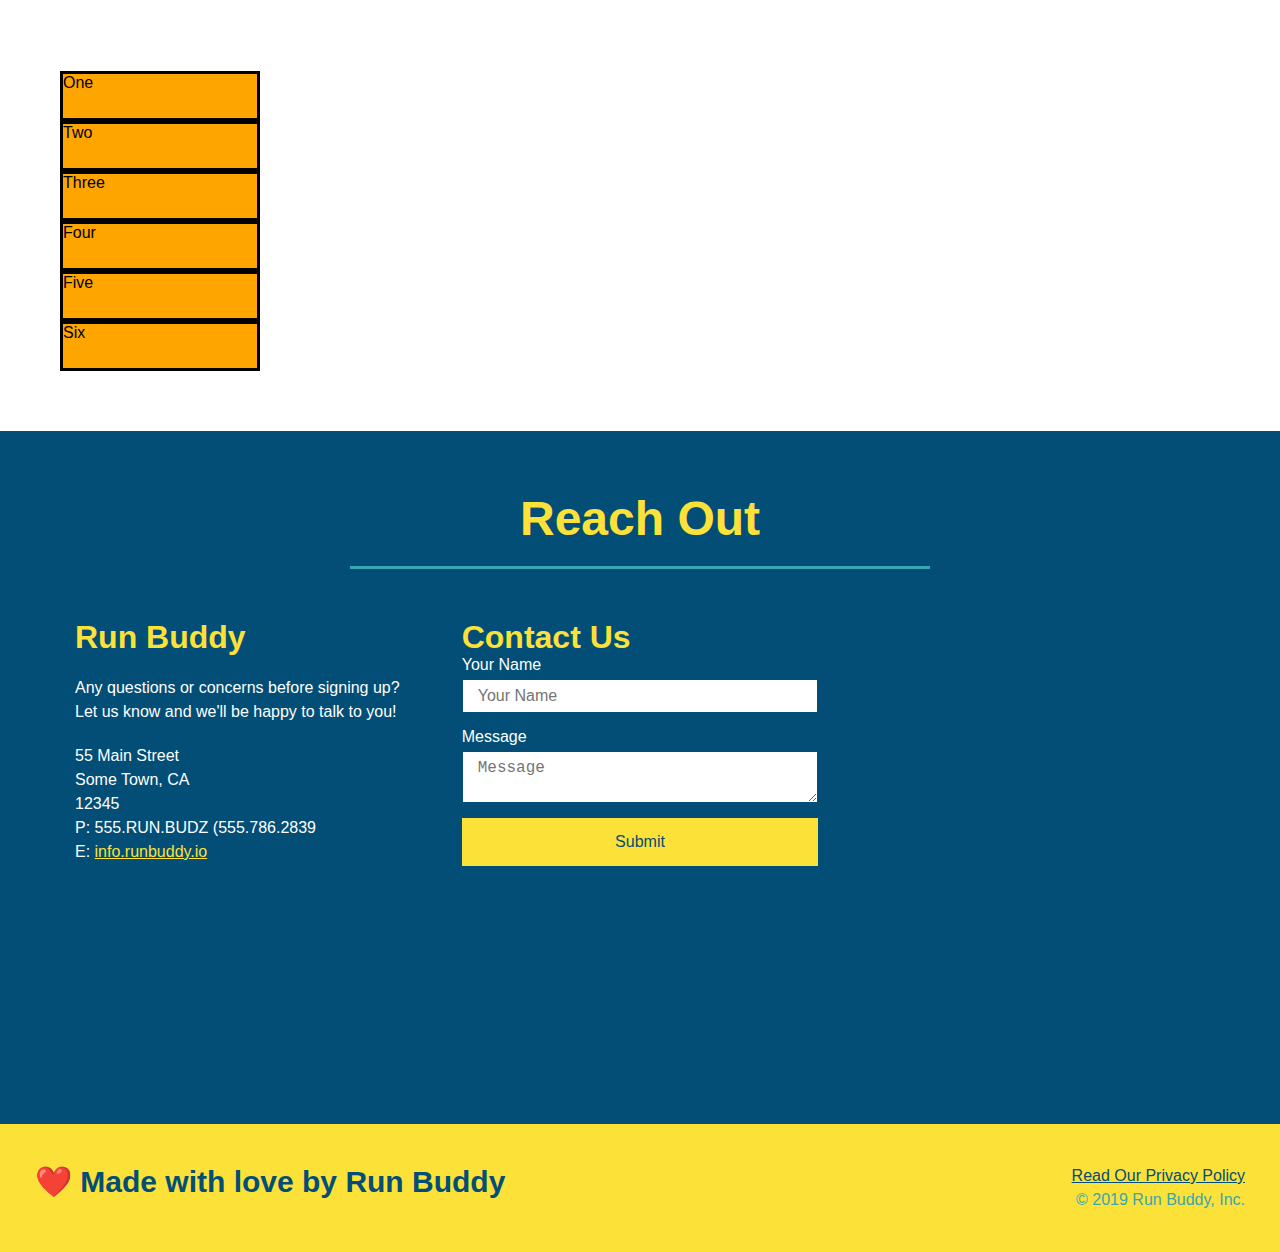
==== commit f3543af0: "added grid example" ====
--- a/index.html
+++ b/index.html
@@ -9,7 +9,7 @@
     </head>
 
     <body>
-        <!--navigation-->
+        <!--navigation start-->
         <header>
             <h1>
                 <a href="/">RUN BUDDY</a>
@@ -29,13 +29,17 @@
                         <a href="#your-trainers">Your Trainers</a>
                     </li>
                     <li>
+                        <a href="#service-plans">Service Plans</a>
+                    </li>
+                    <li>
                         <a href="#reach-out">Reach Out</a>
                     </li>
                 </ul>
             </nav>
         </header>
-
-        <!--hero/jumbotron-->
+        <!--navigation end-->
+
+        <!--hero/jumbotron start-->
         <section class="hero">
 
             <div class="hero-cta">
@@ -86,8 +90,9 @@
                 </form>
             </div>
         </section>
-
-        <!--"What We Do" Section-->
+        <!--hero/jumbotron end-->
+
+        <!--"What We Do" Section Start-->
         <section id="what-we-do" class="intro">
             <div class="flex-row">
                 <h2 class="section-title primary border">
@@ -98,8 +103,9 @@
                 butcher selfies chambray shabby chic gentrify readymade yr Echo Park XOXO Tumblr normcore Banksy direct trade Blue Bottle chillwave you probably haven't heard of them single-origin coffee Vice fanny pack fixie Odd Future Austin fingerstache pickled twee synth Wes Anderson Thundercats viral bitters flannel meggings narwhal Marfa Schlitz sustainable Intelligentsia umami deep v craft
             </p>
         </section>
-
-        <!--"What You Do" Section-->
+        <!--"What We Do" Section End-->
+
+        <!--"What You Do" Section Start-->
         <section id="what-you-do" class="steps">
             <div class="flex-row">
                 <h2 class="section-title primary border">
@@ -160,8 +166,9 @@
             </div>
 
         </section>
-
-        <!--"Meet the Trainers" Section-->
+        <!--"What You Do" Section End-->
+
+        <!--"Meet the Trainers" Section Start-->
         <section id="your-trainers">
             <div class="flex-row">
                 <h2 class="section-title primary-border">
@@ -212,7 +219,21 @@
                 </article>
             </div>
         </section>
-        
+        <!--"Meet the Trainers" Section End-->
+
+        <!--Service Plans Section Start-->
+        <section id="service-plans" class="services">
+            <div class="service-grid-container">
+                <div class="service-grid-item">One</div>
+                <div class="service-grid-item">Two</div>
+                <div class="service-grid-item">Three</div>
+                <div class="service-grid-item">Four</div>
+                <div class="service-grid-item">Five</div>
+                <div class="service-grid-item">Six</div>
+            </div>
+        </section>
+        <!--Service Plans Section End-->
+
         <!--"Reach Out" Section-->
         <section id="reach-out" class="contact">
 
--- a/assets/css/style.css
+++ b/assets/css/style.css
@@ -265,6 +265,22 @@
     text-align: right;
 }
 
+/* Service Grid Start */
+
+.service-grid-container {
+    display: grid;
+}
+
+.service-grid-item {
+    width: 200px;
+    height: 50px;
+    background-color: orange;
+    border: solid;
+    color: black;
+}
+
+/* Service Grid End */
+
 /* Contact Section */
 
 .contact {
@@ -361,12 +377,108 @@
 
 /* MEDIA QUERY FOR SMALLER DESKTOP SCREENS AND SMALLER */
 @media screen and (max-width: 980px) {
+    header {
+        padding-bottom: 0;
+        justify-content: center;
+    }
+
+    header h1 {
+        width: 100%;
+        text-align: center;
+    }
+
+    header nav ul {
+        margin-top: 20px;
+        width: 100%;
+        justify-content: center;
+    }
+
+    header nav ul li a {
+        font-size: 20px;
+    }
+
+    footer h2, footer div {
+        text-align: center;
+        width: 100%;
+    }
+
+    .hero-cta, .hero-form {
+        width: 100%;
+    }
+
+    .hero-cta {
+        text-align: center;
+    }
+
+    .section-title {
+        width: 80%;
+    }
+
+    .trainer {
+        flex: 0 70%;
+    }
+
+    .contact-info iframe {
+        flex: 1 100%;
+    }
 }
 
 /* MEDIA QUERY FOR TABLETS AND SMALLER */
 @media screen and (max-width: 768px) {
+    section {
+        padding: 30px 15px;
+    }
+
+    .step h3 {
+        flex: 1 100%;
+        text-align: center;
+    }
+
+    .step-info {
+        flex: 2 100%;
+        text-align: center;
+        justify-content: center;
+    }
+
+    .step-img {
+        flex: 0 32%;
+        margin-right: 0;
+        margin-top: 15px;
+        margin-bottom: 15px;
+    }
+
+    .step-text {
+        flex: 100%;
+    }
 }
 
 /* MEDIA QUERY FOR MOBILE PHONES AND SMALLER */
 @media screen and (max-width: 575px) {
+    .hero-form button {
+        width: 100%;
+    }
+
+    .section-title {
+        width: 95%;
+    }
+
+    .intro p {
+        width: 100%;
+    }
+
+    .trainer {
+        flex: 0 100%;
+    }
+
+    .contact-info {
+        text-align: center;
+    }
+
+    .contact-info > * {
+        flex: 0 100%;
+    }
+
+    .contact-form {
+        order: 3;
+    }
 }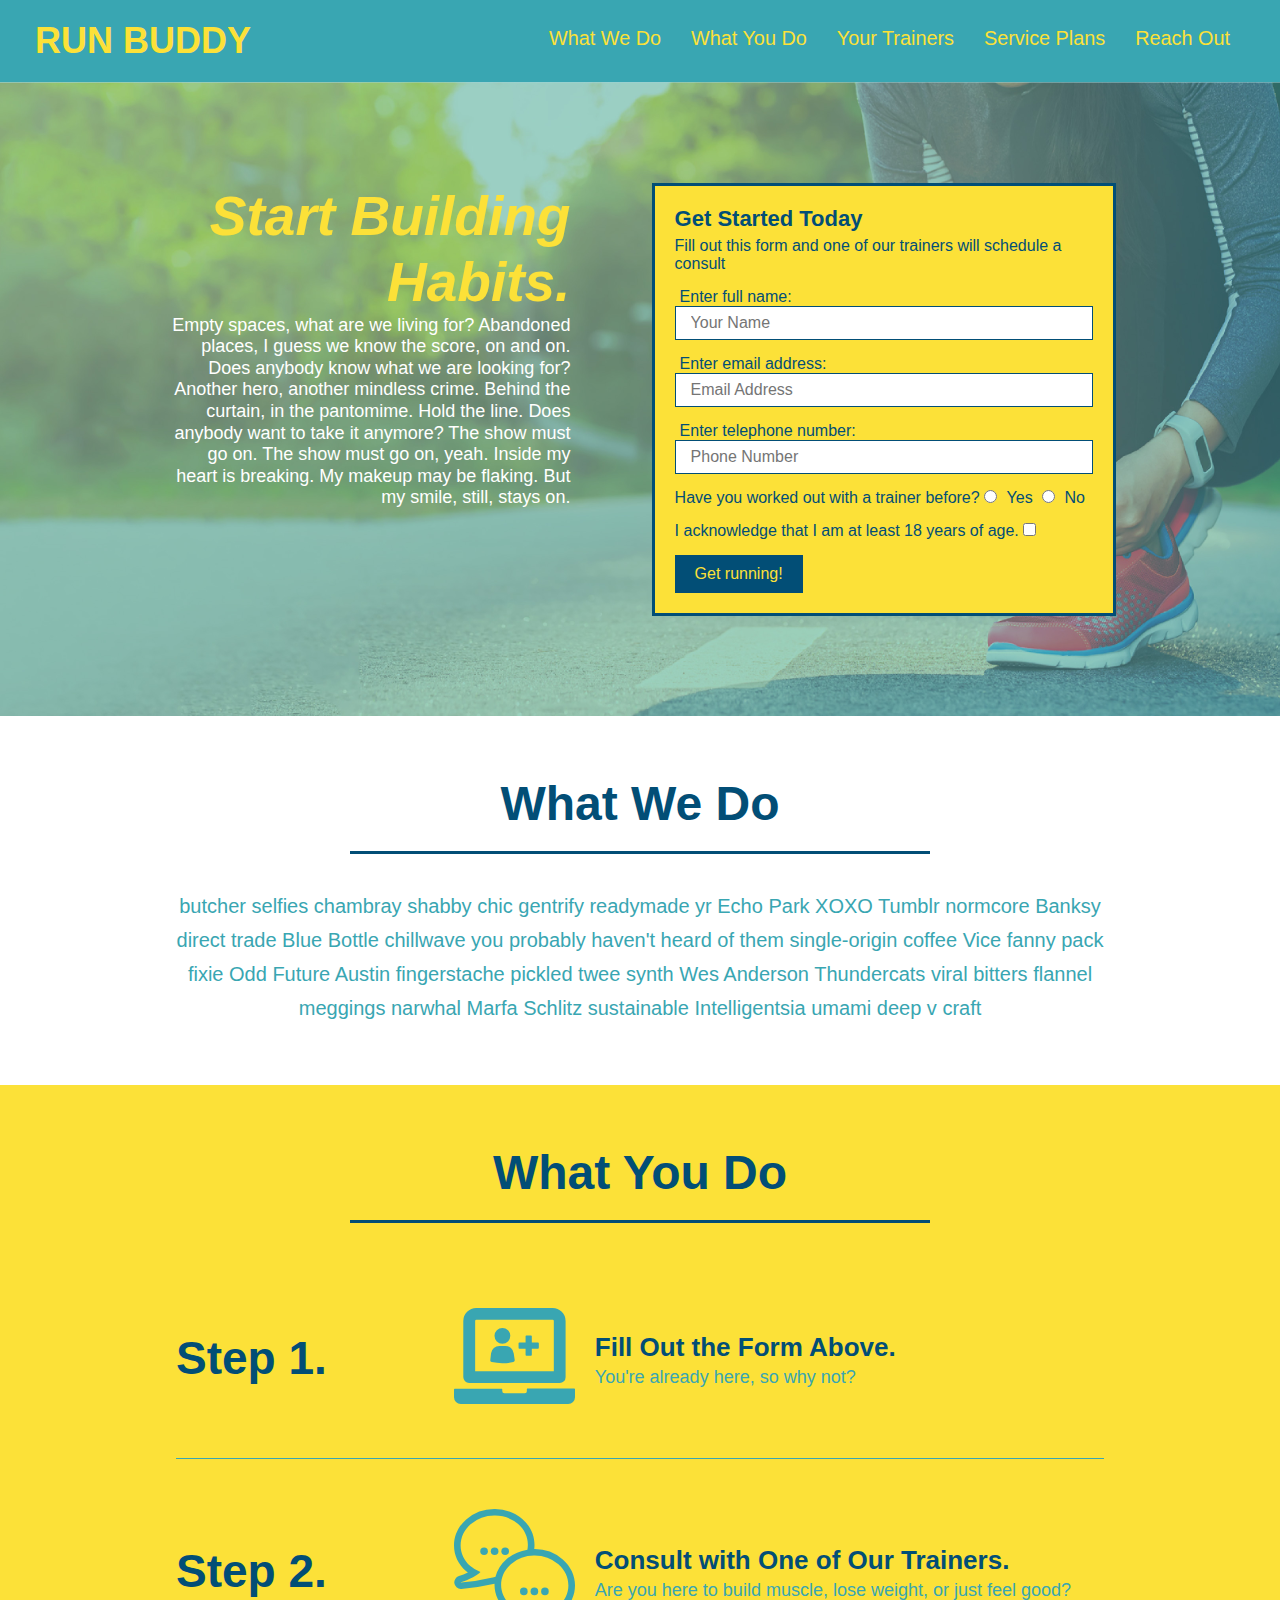
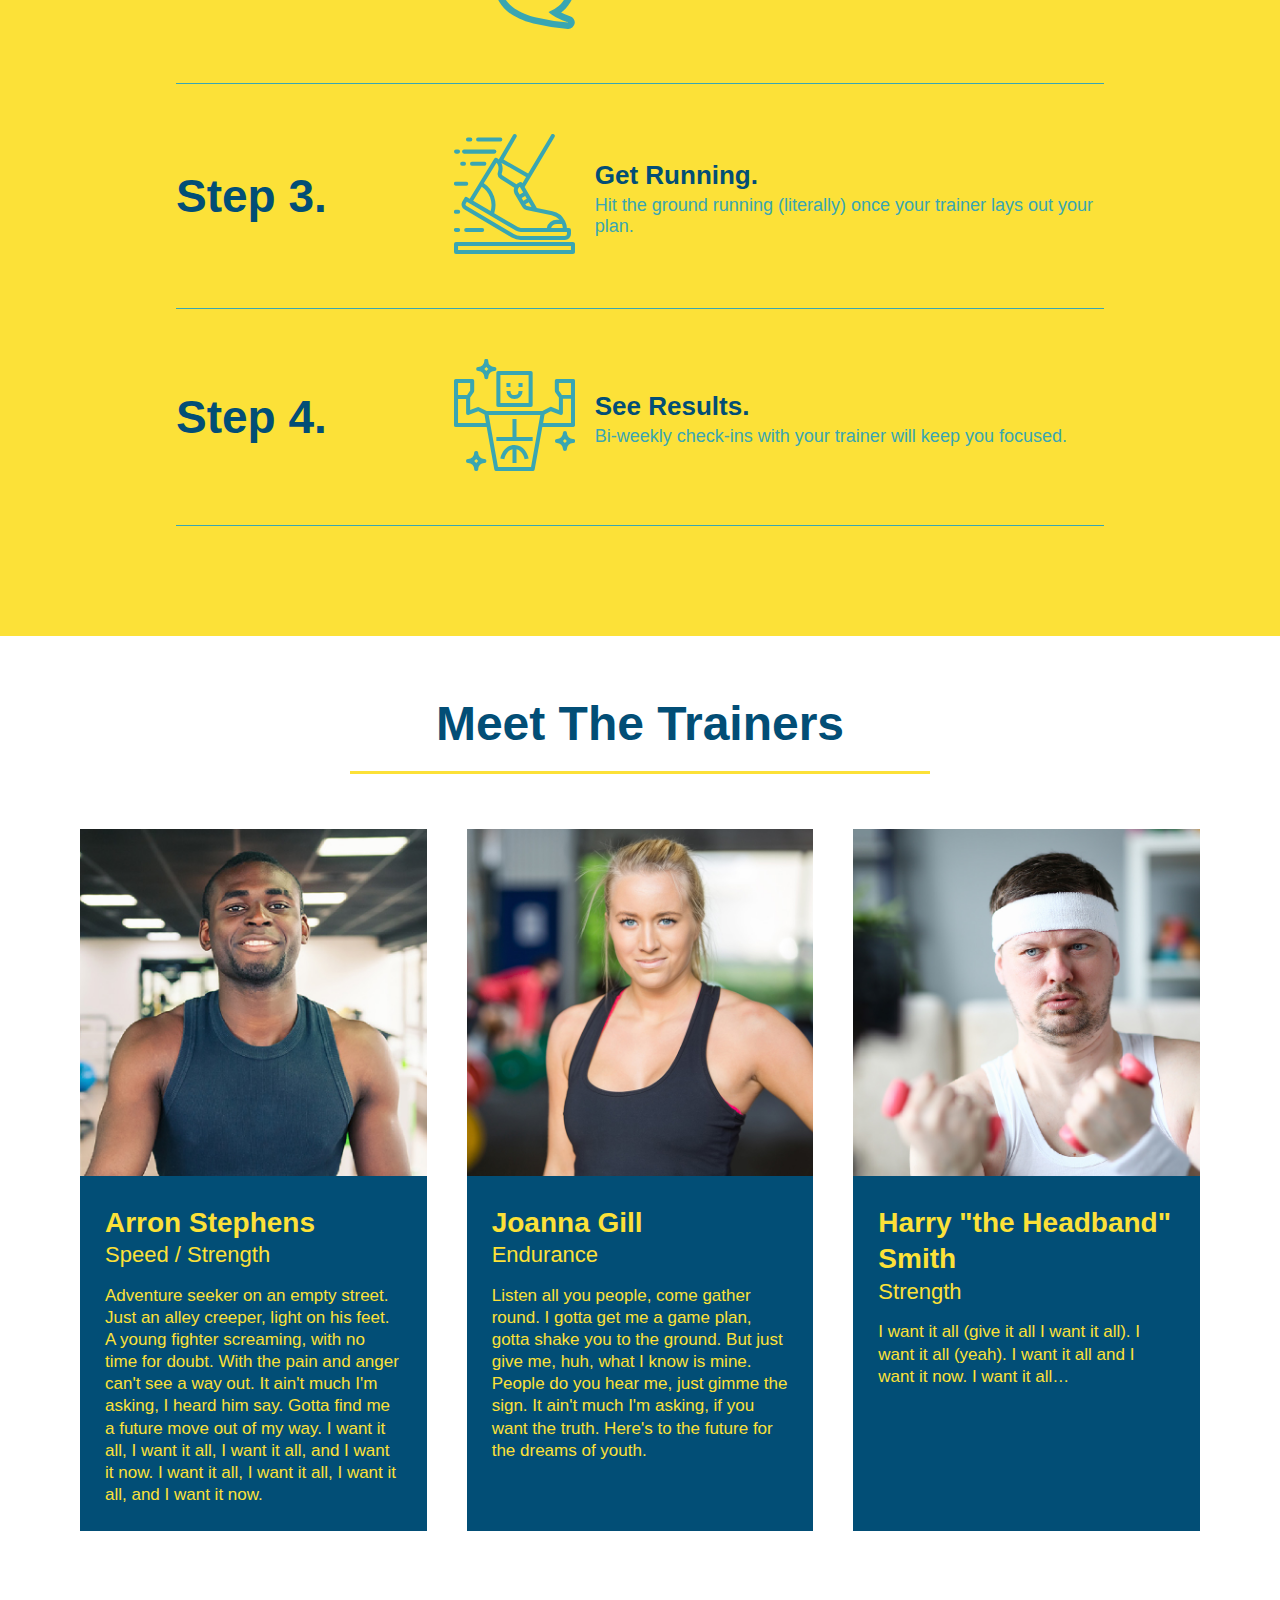
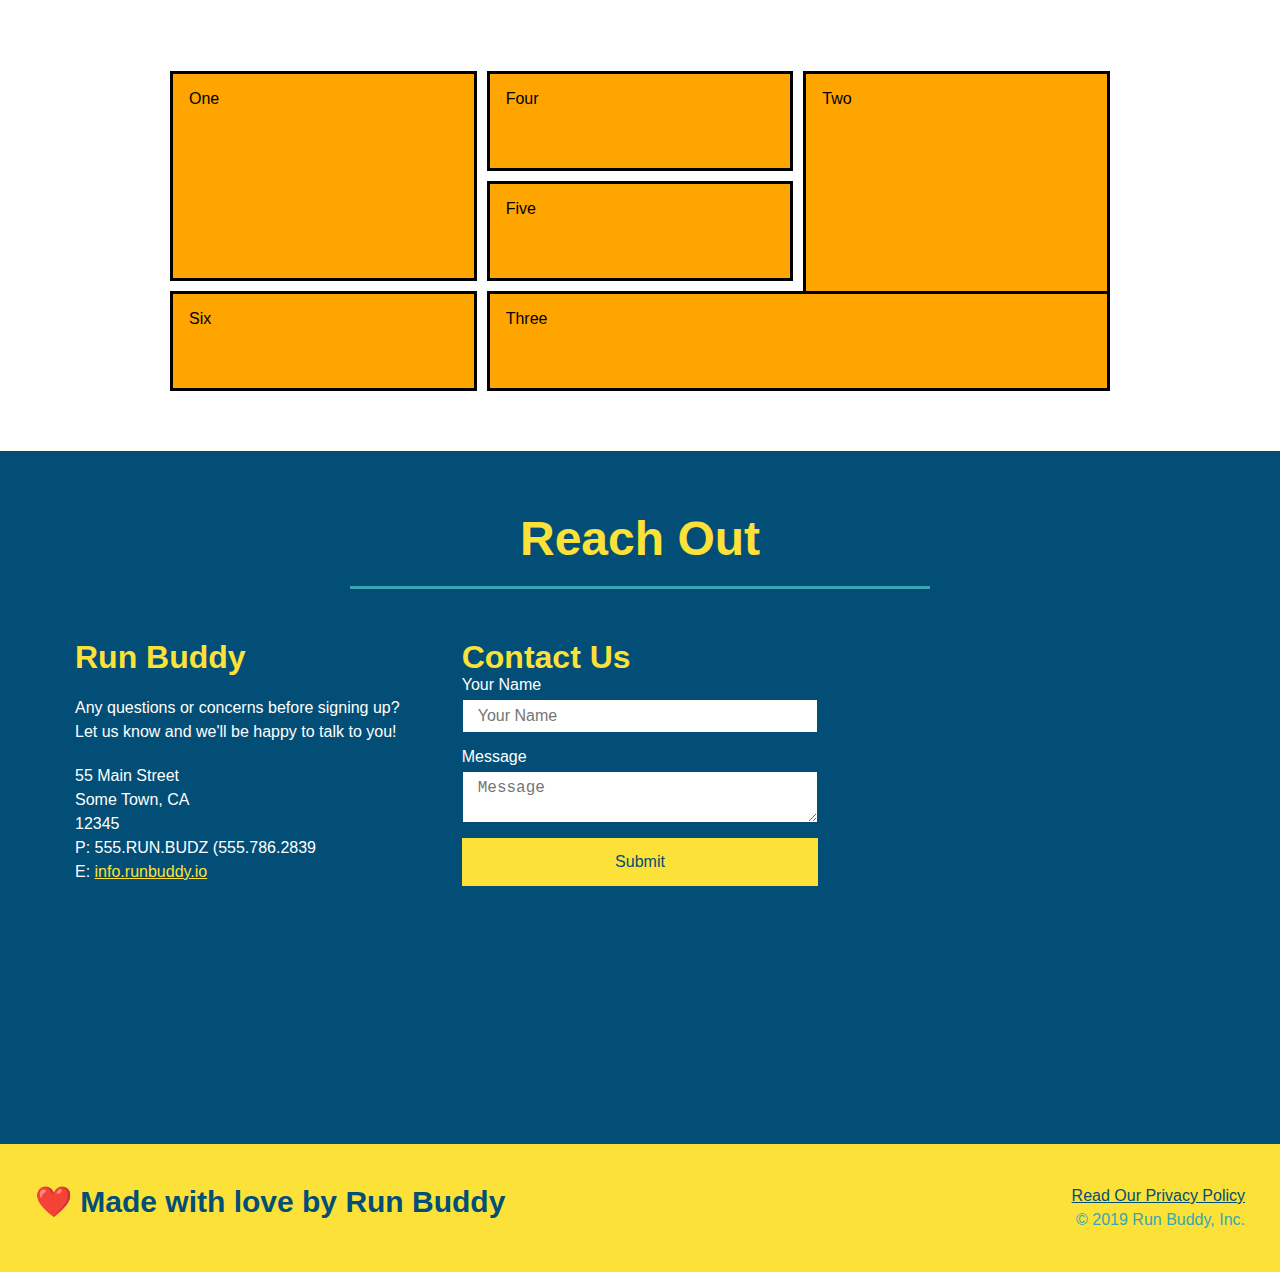
==== commit d820c9c9: "example grid" ====
--- a/index.html
+++ b/index.html
@@ -224,12 +224,12 @@
         <!--Service Plans Section Start-->
         <section id="service-plans" class="services">
             <div class="service-grid-container">
-                <div class="service-grid-item">One</div>
-                <div class="service-grid-item">Two</div>
-                <div class="service-grid-item">Three</div>
-                <div class="service-grid-item">Four</div>
-                <div class="service-grid-item">Five</div>
-                <div class="service-grid-item">Six</div>
+                <div class="service-grid-item box1">One</div>
+                <div class="service-grid-item box2">Two</div>
+                <div class="service-grid-item box3">Three</div>
+                <div class="service-grid-item box4">Four</div>
+                <div class="service-grid-item box5">Five</div>
+                <div class="service-grid-item box6">Six</div>
             </div>
         </section>
         <!--Service Plans Section End-->
--- a/assets/css/style.css
+++ b/assets/css/style.css
@@ -268,15 +268,34 @@
 /* Service Grid Start */
 
 .service-grid-container {
+    max-width: 940px;
+    margin: 0 auto;
     display: grid;
+    grid-template-columns: repeat(3, 1fr);
+    grid-template-rows: repeat(3, 100px);
+    grid-gap: 10px;
 }
 
 .service-grid-item {
-    width: 200px;
-    height: 50px;
     background-color: orange;
     border: solid;
+    padding: 1em;
     color: black;
+}
+
+.box1 {
+    grid-column: 1/2;
+    grid-row: 1/3;
+}
+
+.box2 {
+    grid-column: 3/4;
+    grid-row: 1/-1;
+}
+
+.box3 {
+    grid-column: 2/ span 2;
+    grid-row: 3/ span 1;
 }
 
 /* Service Grid End */
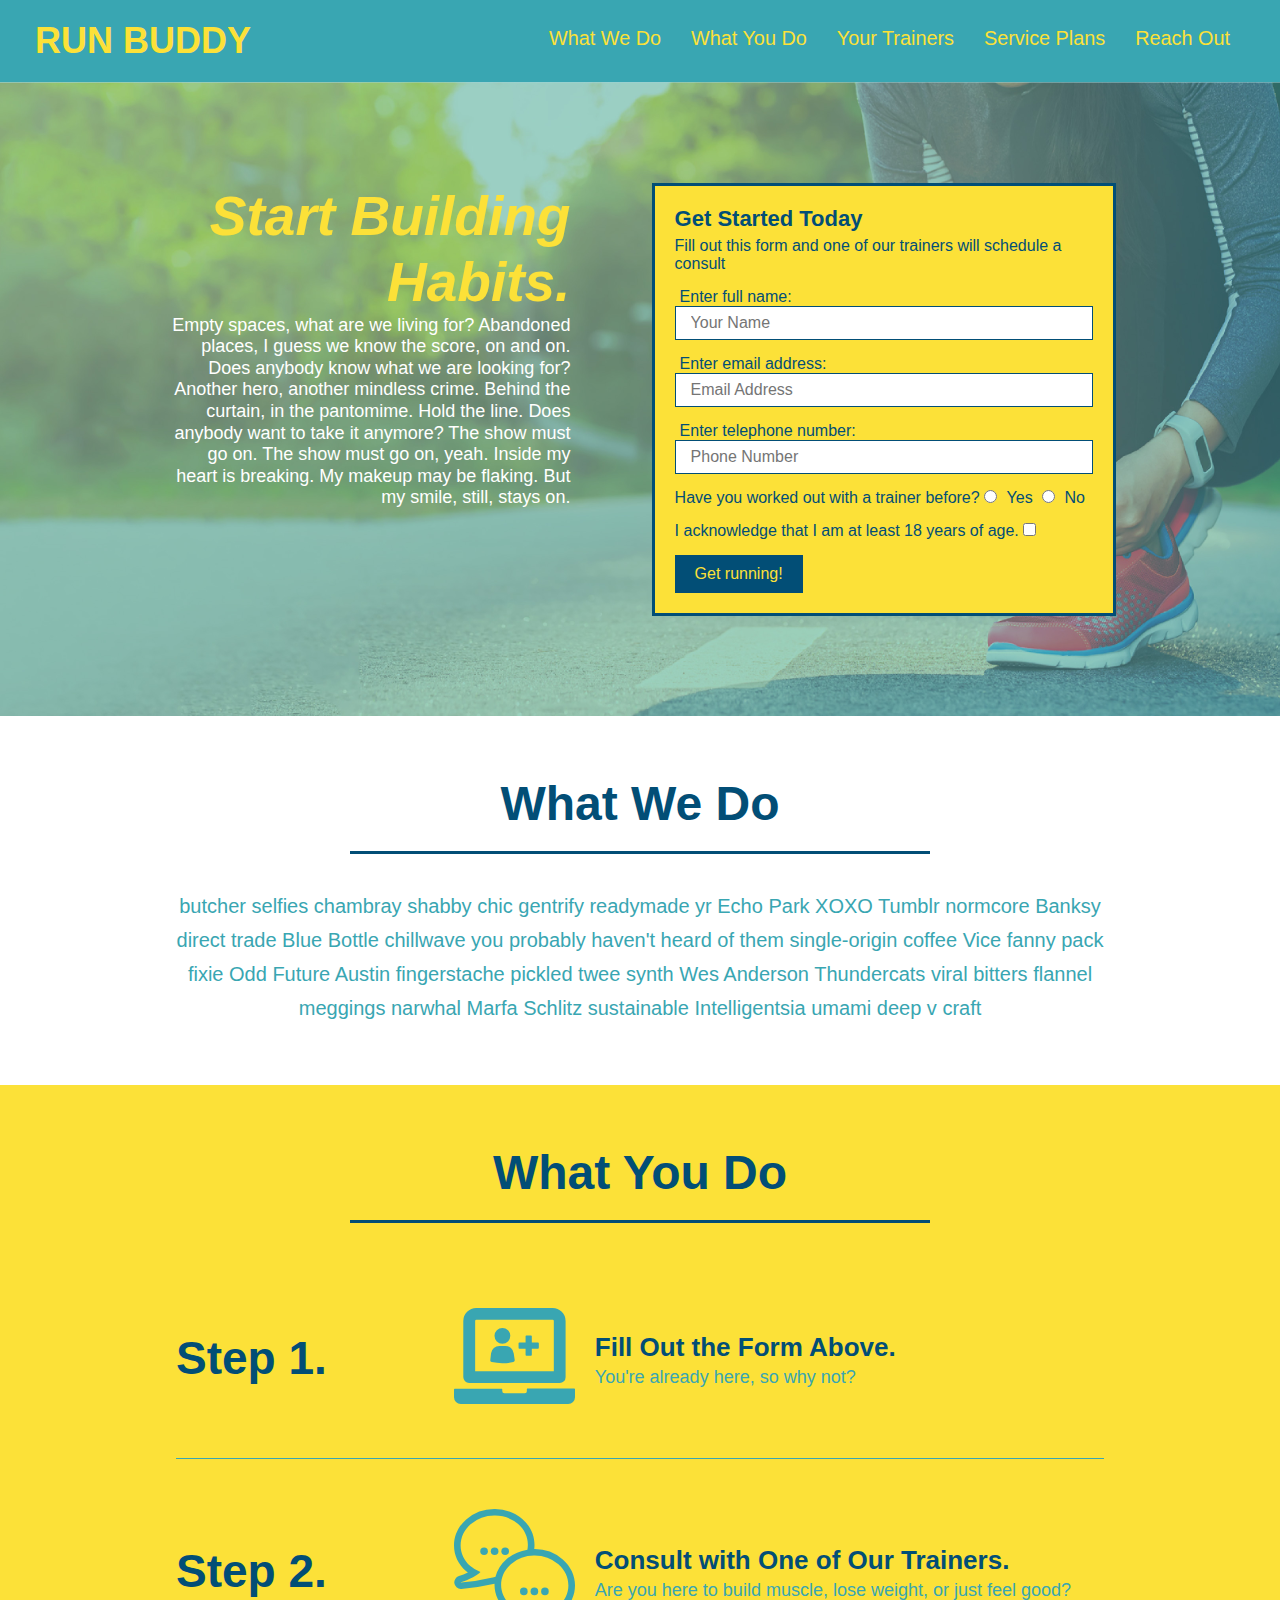
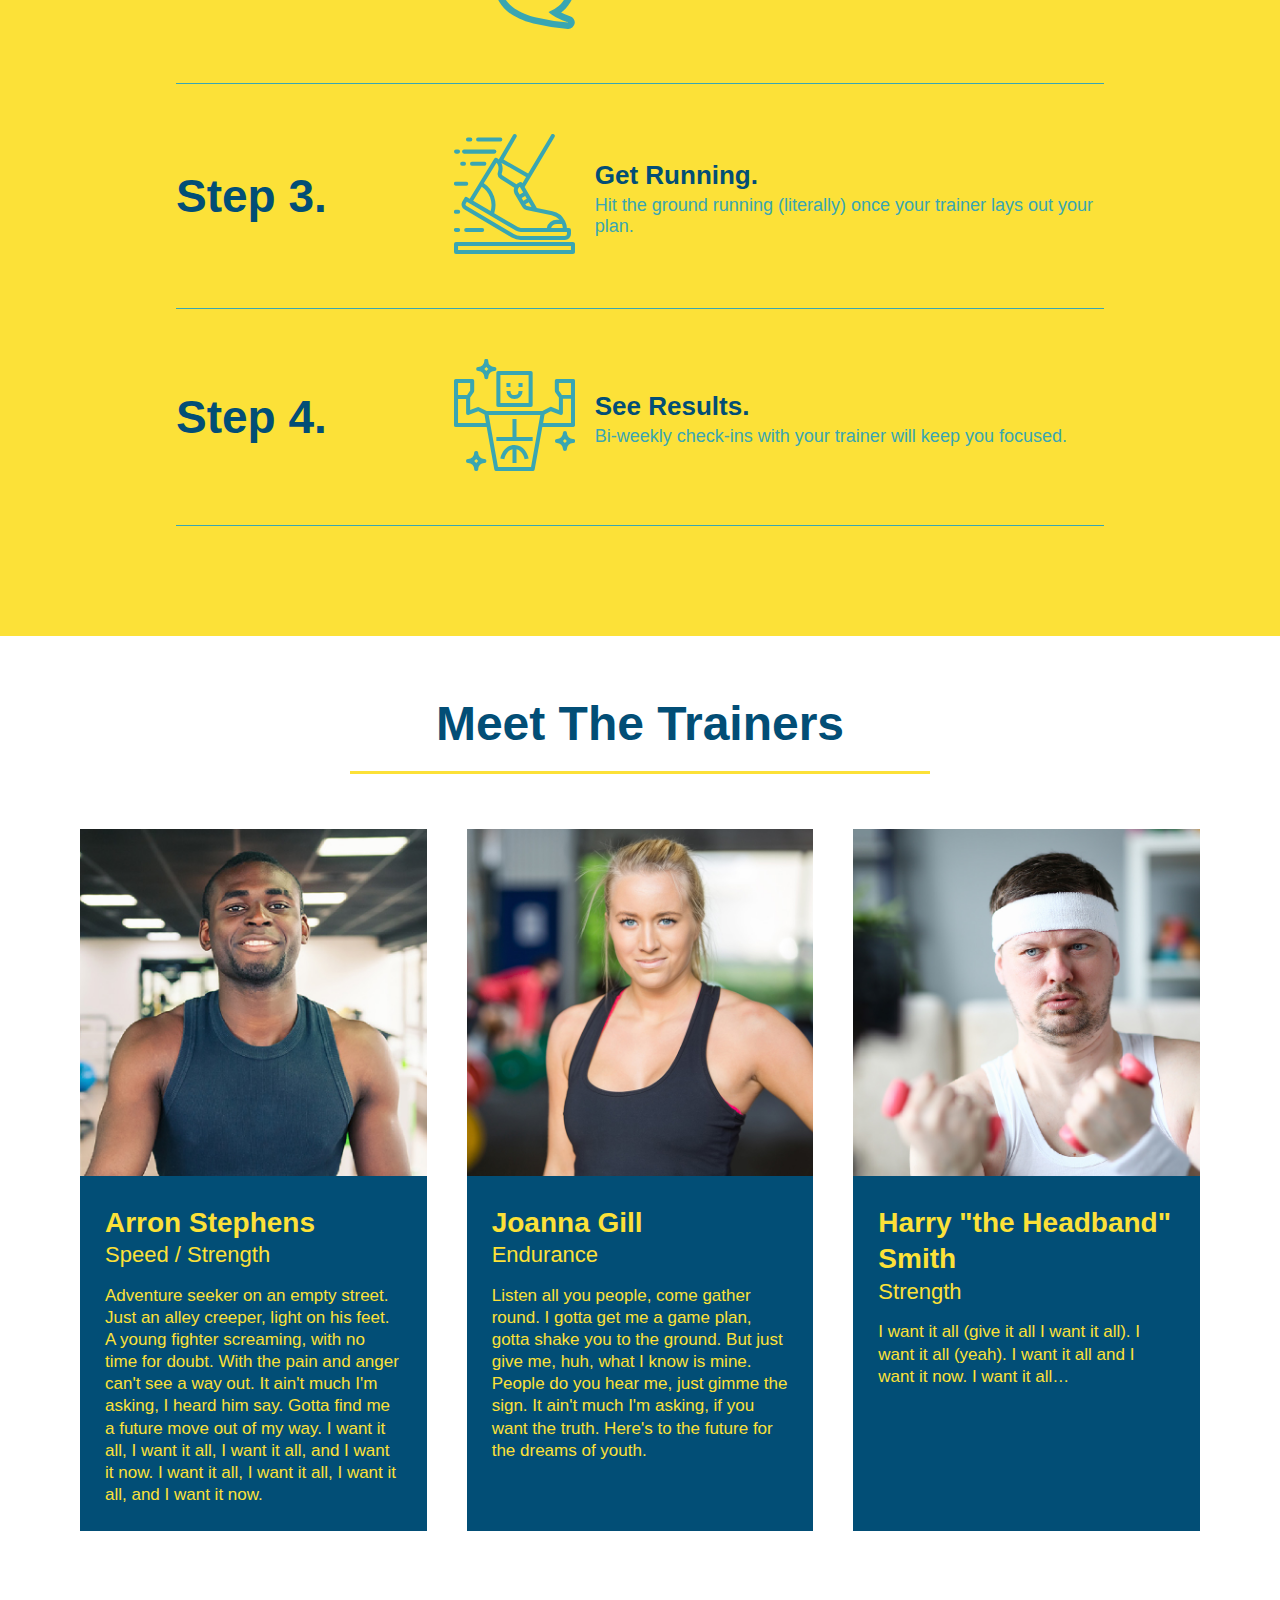
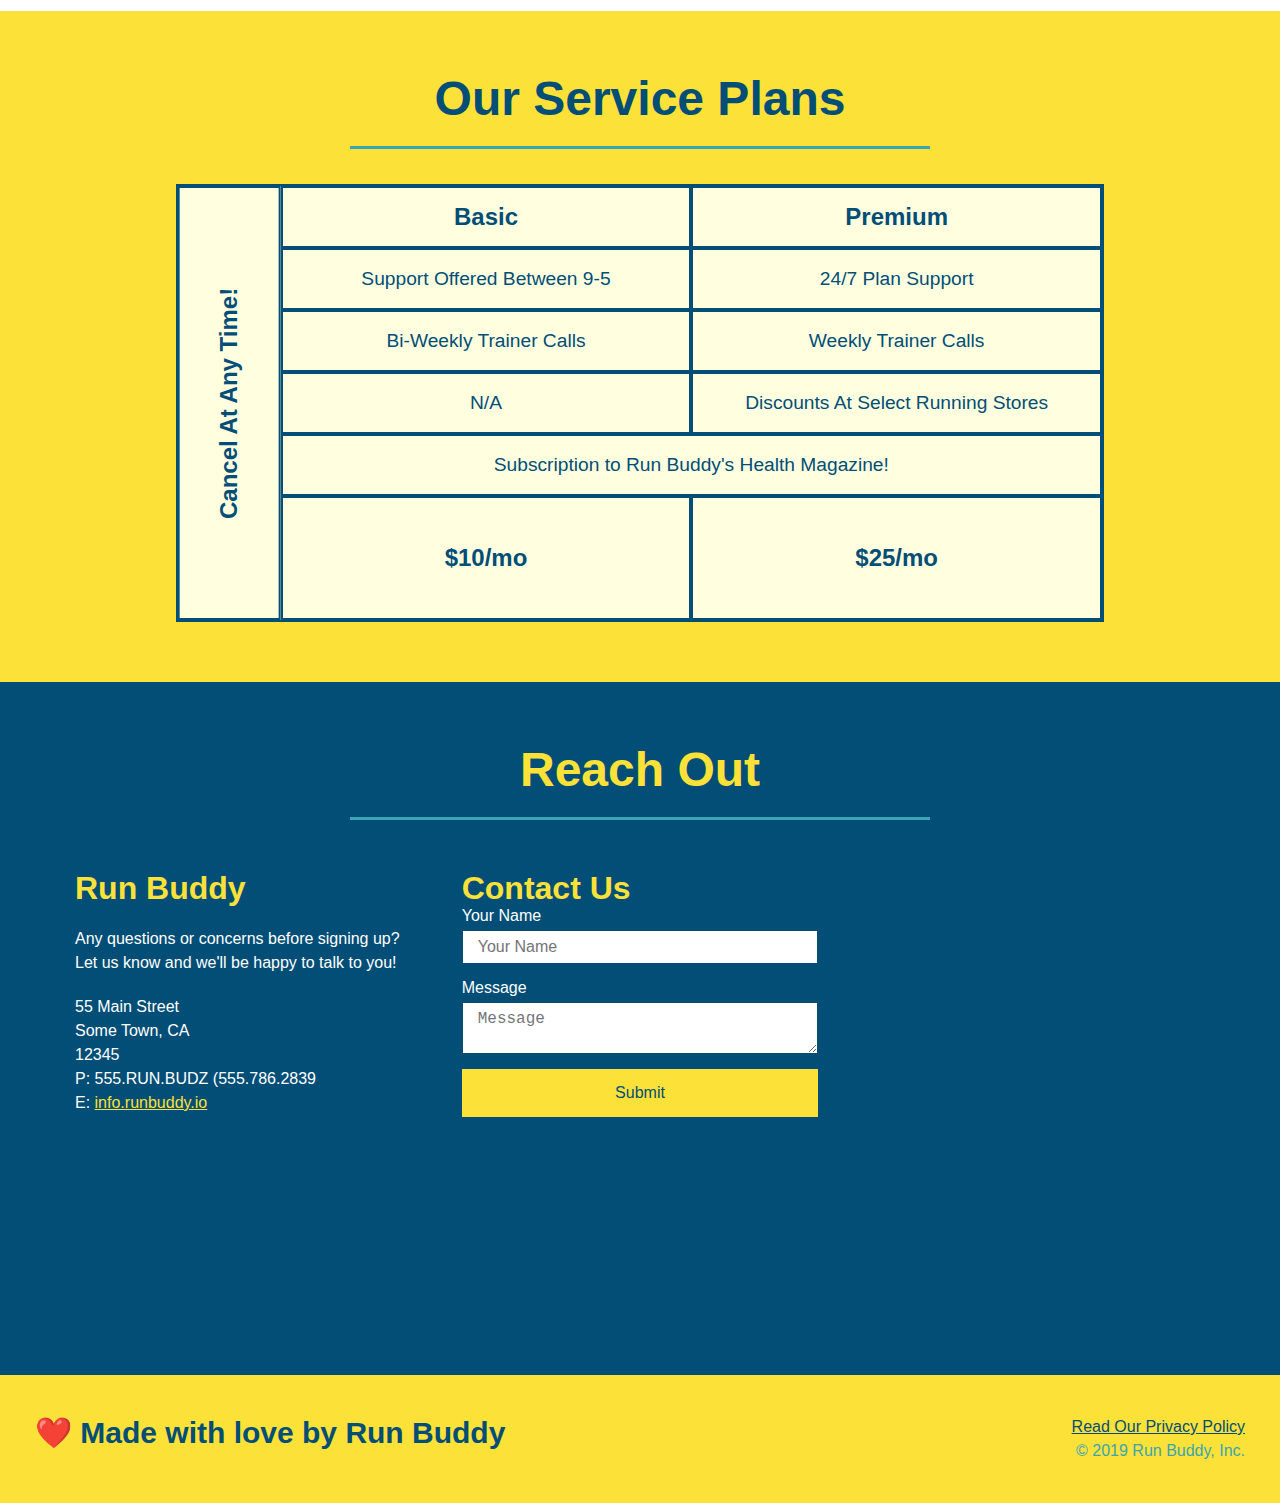
==== commit f8439d52: "added service table comparison" ====
--- a/index.html
+++ b/index.html
@@ -223,13 +223,52 @@
 
         <!--Service Plans Section Start-->
         <section id="service-plans" class="services">
-            <div class="service-grid-container">
-                <div class="service-grid-item box1">One</div>
-                <div class="service-grid-item box2">Two</div>
-                <div class="service-grid-item box3">Three</div>
-                <div class="service-grid-item box4">Four</div>
-                <div class="service-grid-item box5">Five</div>
-                <div class="service-grid-item box6">Six</div>
+            <h2 class="section-title secondary-border">
+                Our Service Plans
+            </h2>
+            <div class="service-grid-wrapper">
+                <div class="service-grid-container">
+                    <!--Headers-->
+                    <div class="service-grid-item grid-head basic">
+                        Basic
+                    </div>
+                    <div class="service-grid-item grid-head premium">
+                        Premium
+                    </div>
+
+                    <!--Body-->
+                    <div class="service-grid-item basic">
+                        Support Offered Between 9-5
+                    </div>
+                    <div class="service-grid-item premium">
+                        24/7 Plan Support
+                    </div>
+                    <div class="service-grid-item basic">
+                        Bi-Weekly Trainer Calls
+                    </div>
+                    <div class="service-grid-item premium">
+                        Weekly Trainer Calls
+                    </div>
+                    <div class="service-grid-item basic">
+                        N/A
+                    </div>
+                    <div class="service-grid-item premium">
+                        Discounts At Select Running Stores
+                    </div>
+                    <div class="service-grid-item both">
+                        Subscription to Run Buddy's Health Magazine!
+                    </div>
+                    <div class="service-grid-item grid-price basic">
+                        $10/mo
+                    </div>
+                    <div class="service-grid-item grid-price premium">
+                        $25/mo
+                    </div>
+                    <div class="service-grid-item cancel">
+                        Cancel At Any Time!
+                    </div>
+
+                </div>
             </div>
         </section>
         <!--Service Plans Section End-->
--- a/assets/css/style.css
+++ b/assets/css/style.css
@@ -267,35 +267,58 @@
 
 /* Service Grid Start */
 
+.services {
+    background: #fce138;
+}
+
+.service-grid-wrapper {
+    display: flex;
+    width: 100%;
+    justify-content: center;
+}
 .service-grid-container {
-    max-width: 940px;
-    margin: 0 auto;
+    background: lightyellow;
+    width: 80%;
     display: grid;
-    grid-template-columns: repeat(3, 1fr);
-    grid-template-rows: repeat(3, 100px);
-    grid-gap: 10px;
+    /* repeat(iterator, size) */
+    grid-template-columns: 1fr repeat(2, 4fr);
+    grid-template-rows: repeat(5, 1fr) 2fr;
+    border: 2px solid #024e76;
+    color: #024e76;
+    font-size: 1.2rem;
 }
 
 .service-grid-item {
-    background-color: orange;
-    border: solid;
-    padding: 1em;
-    color: black;
-}
-
-.box1 {
-    grid-column: 1/2;
-    grid-row: 1/3;
-}
-
-.box2 {
-    grid-column: 3/4;
-    grid-row: 1/-1;
-}
-
-.box3 {
-    grid-column: 2/ span 2;
-    grid-row: 3/ span 1;
+    padding: 15px 0;
+    border: 2px solid #024e76;
+    display: flex;
+    align-items: center;
+    justify-content: center;
+    text-align: center;
+}
+
+.service-grid-item.basic {
+    grid-column: 2 / span 1;
+}
+
+.service-grid-item.premium {
+    grid-column: 3 / span 1;
+}
+
+.service-grid-item.both {
+    grid-column: 2 / span 2;
+}
+
+.service-grid-item.cancel {
+    writing-mode: vertical-lr;
+    grid-column: 1;
+    grid-row: 1 / -1;
+    transform: rotate(180deg);
+}
+
+.grid-head, .grid-price, .service-grid-item.cancel {
+    font-size: 1.5rem;
+    font-weight: bold;
 }
 
 /* Service Grid End */
@@ -469,6 +492,26 @@
     .step-text {
         flex: 100%;
     }
+
+    /* There is something wrong here.  This class isn't taking */
+    .service-grid-container {
+        grid-template-columns: 1fr 1fr;
+    }
+
+    .service-grid-item.basic {
+        grid-column: 1;
+    }
+
+    .service-grid-item.both {
+        grid-column: 1 / -1;
+    }
+
+    .service-grid-item.cancel {
+        transform: none;
+        writing-mode: unset;
+        grid-column: 1 / -1;
+        grid-row: -1;
+    }
 }
 
 /* MEDIA QUERY FOR MOBILE PHONES AND SMALLER */
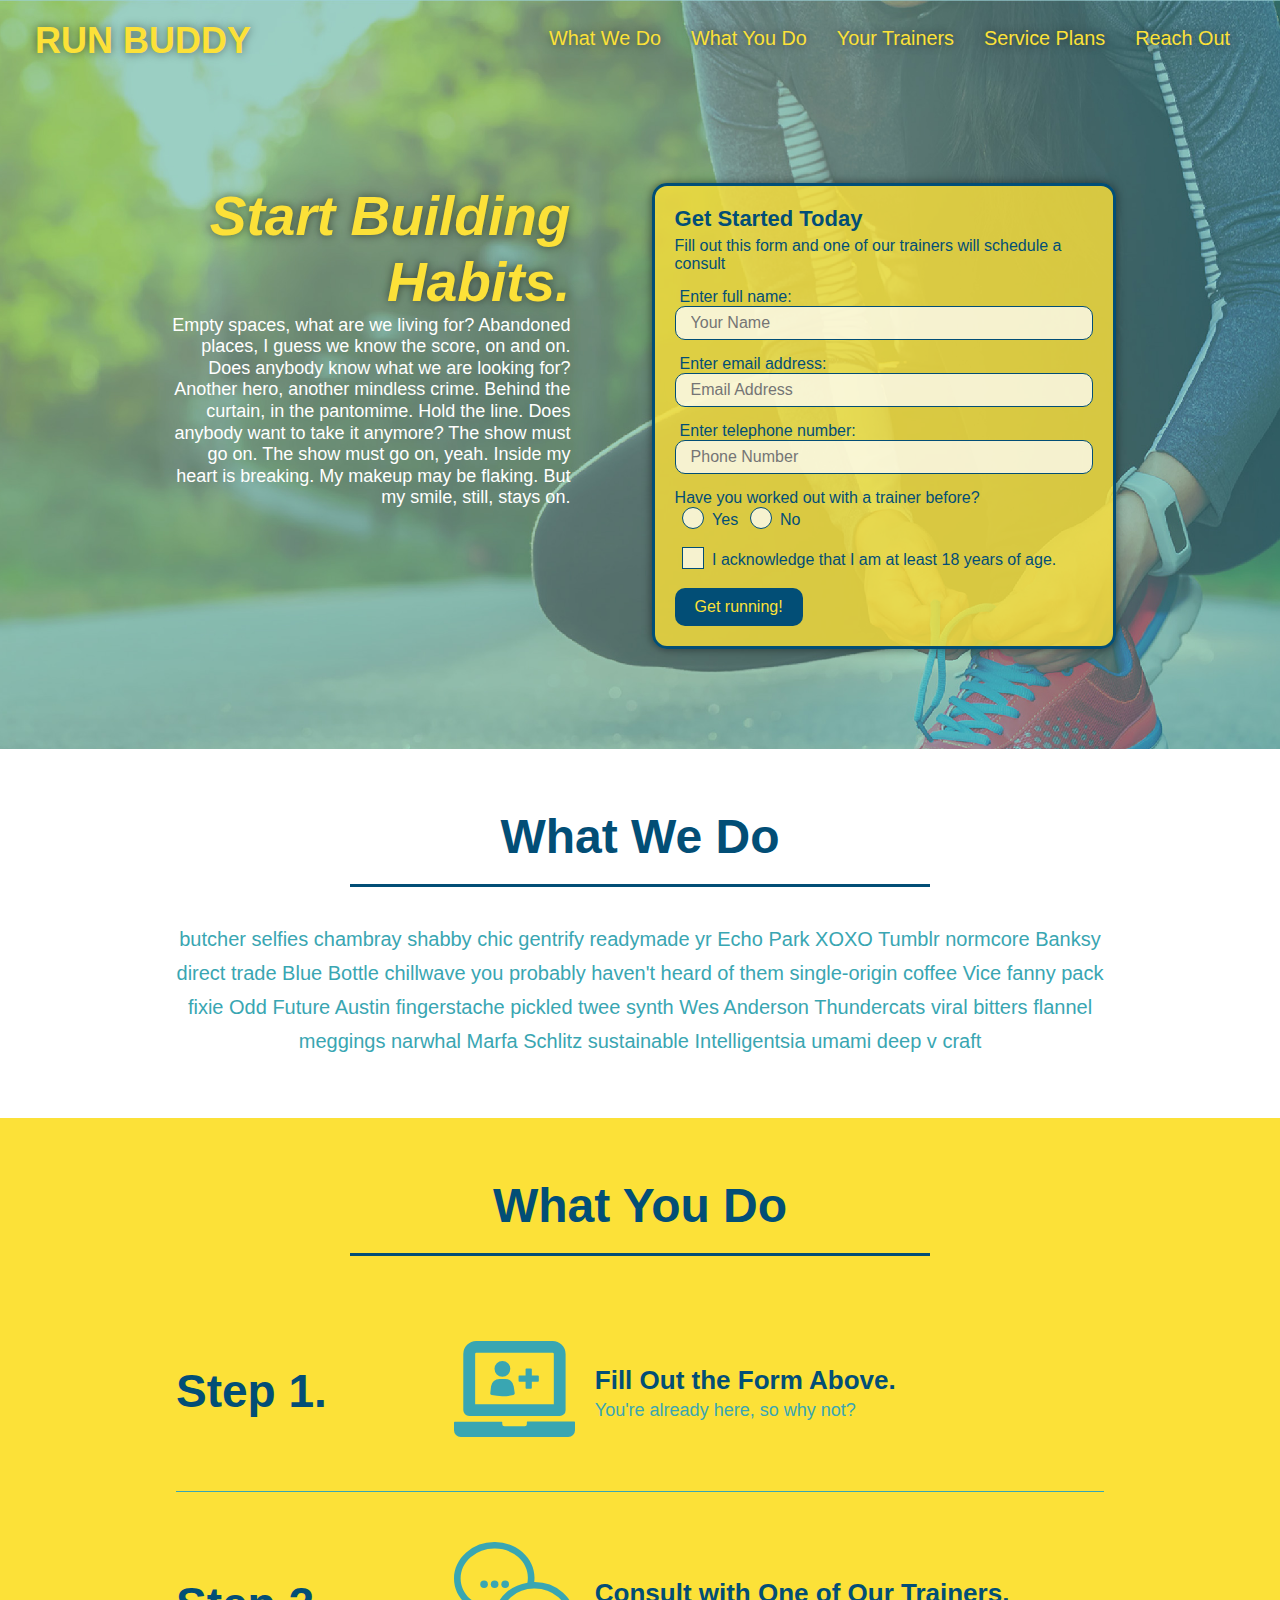
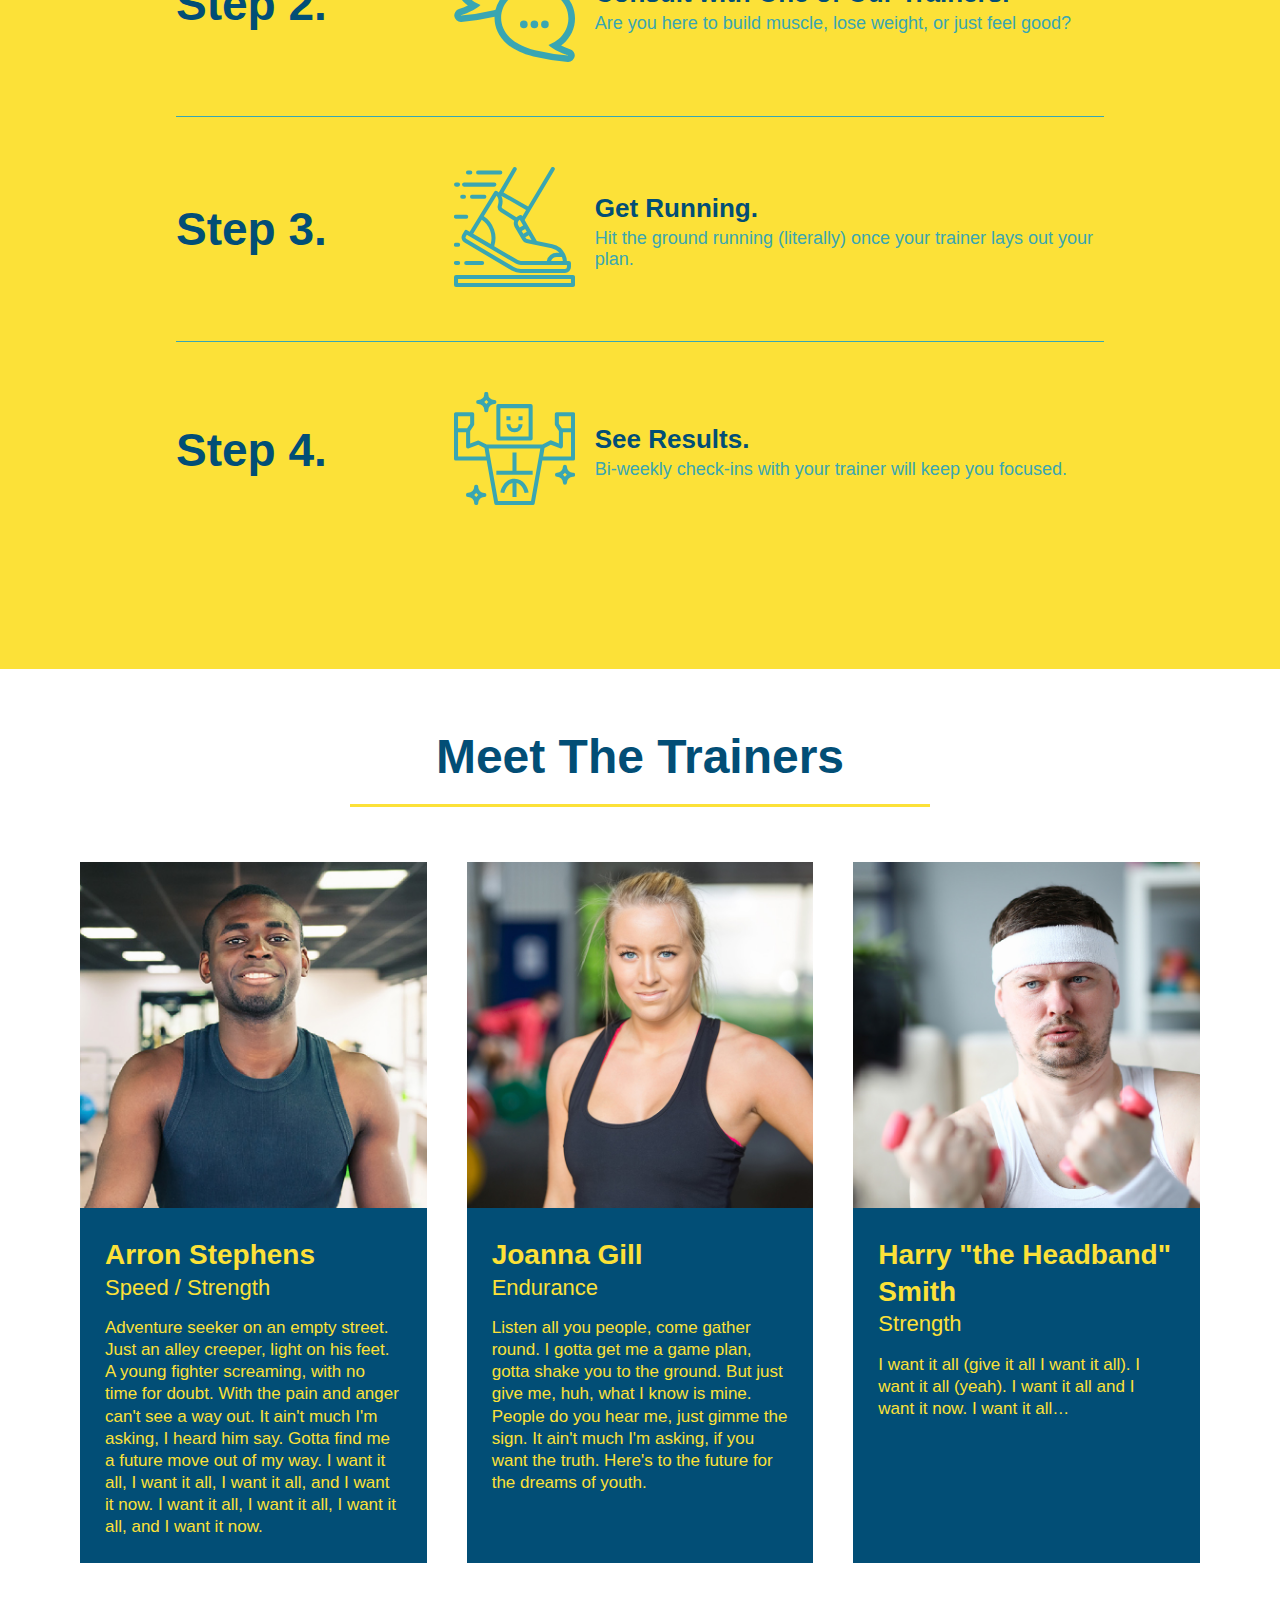
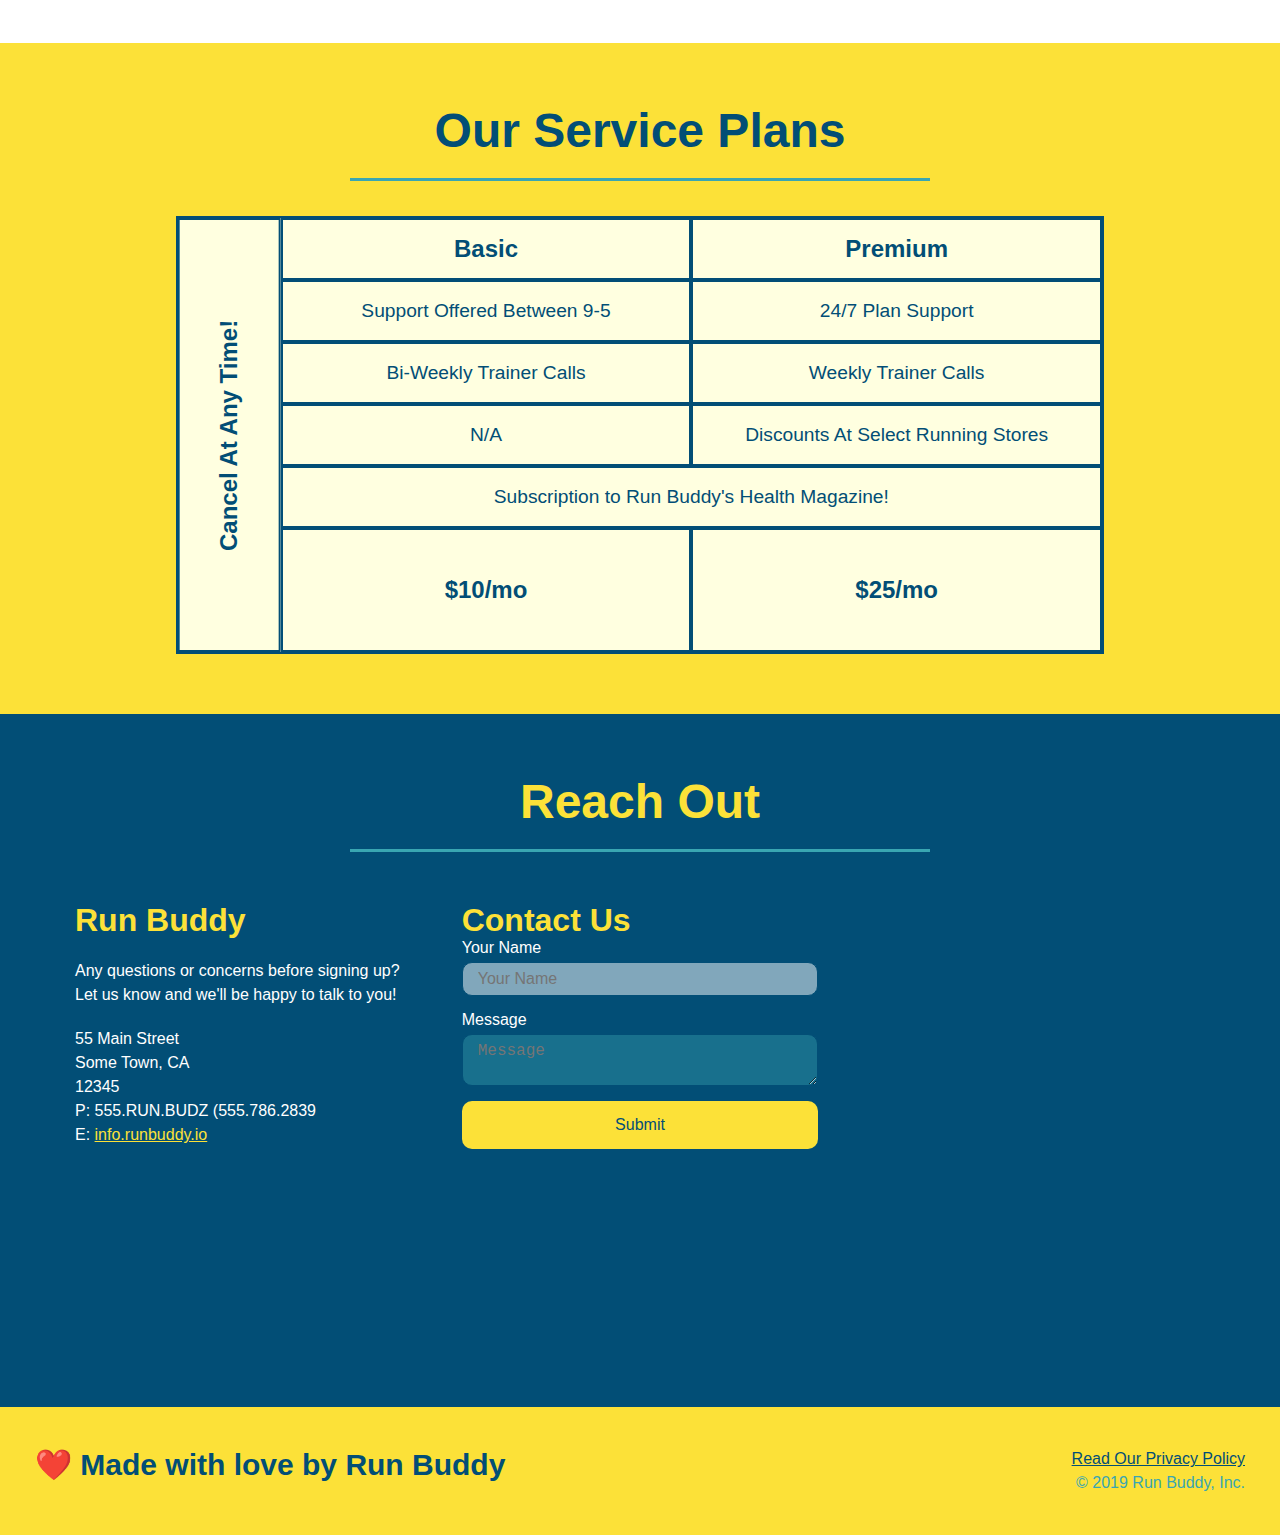
==== commit ed2c5e44: "created variables for main color scheme" ====
--- a/index.html
+++ b/index.html
@@ -70,19 +70,23 @@
                     <input type="tel" placeholder="Phone Number" name="phone" id="phone" class="form-input" />
 
                     <p>
-                        Have you worked out with a trainer before?
-                        <input type="radio" name="trainer-confirm" id="trainer-yes" />
-                        <label for="trainer-yes">Yes</label>
-                        <input type="radio" name="trainer-confirm" id="trainer-no" />
-                        <label for="trainer-no">No</label>
+                        Have you worked out with a trainer before? <br>
+                        <span class="radio-wrapper">
+                            <input type="radio" name="trainer-confirm" id="trainer-yes" />
+                            <label for="trainer-yes">Yes</label>
+                        </span>
+                        <span class="radio-wrapper">
+                            <input type="radio" name="trainer-confirm" id="trainer-no" />
+                            <label for="trainer-no">No</label>
+                        </span>
+                    </p>
+                    <p>
+                        <span class="checkbox-wrapper">
+                            <input type="checkbox" name="age-confirm" id="checkbox" />
+                            <label for="checkbox">I acknowledge that I am at least 18 years of age. </label>
+                        </span>
                     </p>
                     
-                    <p>
-                        I acknowledge that I am at least 18 years of age.
-                        <input type="checkbox" id="age" name="age-confirm" value="age" />
-                        <label for="age"></label>
-                    </p>
-
                     <button type="submit">
                         Get running!
                     </button>
--- a/assets/css/style.css
+++ b/assets/css/style.css
@@ -1,3 +1,9 @@
+:root {
+    --primary-color: #fce138;
+    --secondary-color: #024e76;
+    --tertiary-color: #39a6b2;
+}
+
 * {
     margin: 0;
     padding: 0;
@@ -5,7 +11,7 @@
 }
 
 body {
-    color: #39a6b2;
+    color: var(--tertiary-color);
     font-family: Helvetica, Arial, sans-serif;
 }
 
@@ -13,22 +19,31 @@
 
 header {
     padding: 20px 35px;
-    background-color: #39a6b2;
+    background-color: var(--tertiary-color);
     display: flex;
     justify-content: space-between;
     flex-wrap: wrap;
+    position: -webkit-sticky;
+    position: sticky;
+    top: 0;
+    background-image: url("../images/hero-bg.jpg");
+    background-size: cover;
+    background-position: 80%;
+    background-attachment: fixed;
+    z-index: 9999;
 }
 
 header h1 {
     font-weight: bold;
     font-size: 36px;
-    color: #fce138;
+    color: var(--primary-color);
     margin: 0;
+    text-shadow: 0 0 10px rgba(0, 0, 0, 0.5);
 }
 
 header a {
     text-decoration: none;
-    color: #fce138;
+    color: var(--primary-color);
 }
 
 header nav {
@@ -47,6 +62,14 @@
     padding: 10px 15px;
     font-weight: lighter;
     font-size: 1.55vw;
+    text-shadow: 0 0 10px rgba(0, 0, 0, 0.5);
+}
+
+header nav ul li a:hover {
+    background: var(--primary-color);
+    color: var(--secondary-color);
+    border-radius: 15px;
+    text-shadow: none;
 }
 
 /* Header Section with Navigation End */
@@ -56,11 +79,12 @@
 .hero {
     background-image: url("../images/hero-bg.jpg");
     background-size: cover;
-    background-position: center;
+    background-position: 80%;
     display: flex;
     justify-content: center;
     flex-wrap: wrap;
     align-items: flex-start;
+    background-attachment: fixed;
 }
 
 .hero-cta {
@@ -75,16 +99,23 @@
 .hero-cta h2 {
     font-style: italic;
     font-size: 55px;
-    color: #fce138;
+    color: var(--primary-color);
+    text-shadow: 0 0 10px rgba(0, 0, 0, 0.5);
 }
 
 .hero-form {
-    border: 3px solid #024e76;
-    background-color: #fce138;
+    border: 3px solid var(--secondary-color);
+    background-color: rgba(252, 225, 56, 0.8);
     padding: 20px;
-    color: #024e76;
+    color: var(--secondary-color);
     width: 40%;
     margin: 3.5%;
+    box-shadow: 0 0 10px rgba(0, 0, 0, 0.5);
+    border-radius: 15px;
+}
+
+.hero-form button:hover {
+    background-color: var(--tertiary-color);
 }
 
 .hero-form h3 {
@@ -97,25 +128,93 @@
 }
 
 .form-input {
-    border: 1px solid #024e76;
+    border: 1px solid var(--secondary-color);
     display: block;
     padding: 7px 15px;
     font-size: 16px;
-    color: #024e76;
+    color: var(--secondary-color);
     width: 100%;
     margin-bottom: 15px;
+    border-radius: 10px;
+    background-color: rgba(255, 255, 255, 0.75);
+}
+
+.form-input:focus {
+    background-color: rgba(255, 255, 255, 1);
+    outline: none;
 }
 
 .hero-form label {
     margin: 0 5px;
 }
 
+.checkbox-wrapper input, .radio-wrapper input {
+    opacity: 0;
+}
+
+.checkbox-wrapper label, .radio-wrapper label {
+    position: relative;
+    left: 10px;
+    margin: 10px;
+    line-height: 1.6;
+}
+
+.checkbox-wrapper label::before, .radio-wrapper label::before {
+    content: "";
+    height: 20px;
+    width: 20px;
+    background: rgba(255, 255, 255, 0.75);
+    border: 1px solid var(--secondary-color);
+    position: absolute;
+    top: -4px;
+    left: -30px;
+}
+
+.radio-wrapper label::before {
+    border-radius: 50%;
+}
+
+.radio-wrapper label::after {
+    content: "";
+    width: 20px;
+    height: 20px;
+    border-radius: 50%;
+    background: var(--secondary-color);
+    position: absolute;
+    left: -29px;
+    top: -3px;
+    background-image: radial-gradient(circle, var(--tertiary-color), var(--secondary-color));
+}
+
+.checkbox-wrapper label::after {
+    content: "";
+    height: 6px;
+    width: 14px;
+    border-left: 2px solid var(--secondary-color);
+    border-bottom: 2px solid var(--secondary-color);
+    position: absolute;
+    left: -26px;
+    top: 1px;
+    transform: rotate(-58deg);
+}
+
+.checkbox-wrapper input + label::after,
+.radio-wrapper input + label::after {
+    content: none;
+}
+
+.checkbox-wrapper input:checked + label::after,
+.radio-wrapper input:checked + label::after {
+    content: ""
+}
+
 .hero-form button {
-    color: #fce138;
-    background-color: #024e76;
+    color: var(--primary-color);
+    background-color: var(--secondary-color);
     border: none;
     padding: 10px 20px;
     font-size: 16px;
+    border-radius: 10px;
 }
 
 /* Hero Style End */
@@ -128,7 +227,7 @@
 
 .section-title {
     font-size: 48px;
-    color: #024e76;
+    color: var(--secondary-color);
     border-bottom: 3px solid;
     padding-bottom: 20px;
     text-align: center;
@@ -137,18 +236,18 @@
 }
 
 .primary-border {
-    border-color: #fce138;
+    border-color: var(--primary-color);
 }
 
 .secondary-border {
-    border-color: #39a6b2;
+    border-color: var(--tertiary-color);
 }
 
 /* What We Do Start */
 
 .intro p {
     line-height: 1.7;
-    color: #39a6b2;
+    color: var(--tertiary-color);
     width: 80%;
     font-size: 20px;
     margin: 0 auto;
@@ -160,18 +259,22 @@
 /* What You Do Start */
 
 .steps {
-    background: #fce138;
+    background: var(--primary-color);
 }
 
 .step {
     margin: 50px auto;
     padding-bottom: 50px;
     width: 80%;
-    border-bottom: 1px solid #39a6b2;
     display: flex;
     flex-wrap: wrap;
     align-items: center;
     justify-content: space-between;
+    border-bottom: 1px solid #39a6b2;
+}
+
+.step:last-child {
+    border-bottom: none;
 }
 
 .step-info {
@@ -195,20 +298,20 @@
 }
 
 .step h3 {
-    color: #024e76;
+    color: var(--secondary-color);
     font-size: 46px;
     flex: 1 30%;
 }
 
 .step-text p {
-    color: #39a6b2;
+    color: var(--tertiary-color);
     font-size: 18px;
 }
 
 .step-text h4 {
     font-size: 26px;
     line-height: 1.5;
-    color: #024e76;
+    color: var(--secondary-color);
 }
 
 /* What You Do End */
@@ -229,8 +332,8 @@
 
 .trainer {
     margin: 20px;
-    background: #024e76;
-    color: #fce138;
+    background: var(--secondary-color);
+    color: var(--primary-color);
     flex: 1;
 }
 
@@ -268,7 +371,7 @@
 /* Service Grid Start */
 
 .services {
-    background: #fce138;
+    background: var(--primary-color);
 }
 
 .service-grid-wrapper {
@@ -283,14 +386,14 @@
     /* repeat(iterator, size) */
     grid-template-columns: 1fr repeat(2, 4fr);
     grid-template-rows: repeat(5, 1fr) 2fr;
-    border: 2px solid #024e76;
-    color: #024e76;
+    border: 2px solid var(--secondary-color);
+    color: var(--secondary-color);
     font-size: 1.2rem;
 }
 
 .service-grid-item {
     padding: 15px 0;
-    border: 2px solid #024e76;
+    border: 2px solid var(--secondary-color);
     display: flex;
     align-items: center;
     justify-content: center;
@@ -326,11 +429,11 @@
 /* Contact Section */
 
 .contact {
-    background: #024e76;
+    background: var(--secondary-color);
 }
 
 .contact h2 {
-    color: #fce138;
+    color: var(--primary-color);
 }
 
 .contact-info {
@@ -353,7 +456,7 @@
 }
 
 .contact-info h3 {
-    color: #fce138;
+    color: var(--primary-color);
     font-size: 32px;
 }
 
@@ -365,34 +468,59 @@
 }
 
 .contact-info a {
-    color: #fce138;
+    color: var(--primary-color);
 }
 
 .contact-form input, .contact-form textarea {
-    border: 1px solid #024e76;
+    border: 1px solid var(--secondary-color);
     display: block;
     padding: 7px 15px;
     font-size: 16px;
-    color: #024e76;
+    color: var(--secondary-color);
     width: 100%;
     margin-bottom: 15px;
     margin-top: 5px;
+    border-radius: 10px;
+}
+
+.contact-form input {
+    background-color: rgba(255, 255, 255, 0.5);
+}
+
+.contact-form textarea {
+    background-color: rgba(57, 166, 178, 0.4);
+}
+
+.contact-form input:focus {
+    background-color: rgba(255, 255, 255, 1);
+    outline: none;
+}
+
+.contact-form textarea:focus {
+    background-color: rgba(57, 166, 178, 1);
+    outline: none;
 }
 
 .contact-form button {
     width: 100%;
     border: none;
-    background: #fce138;
-    color: #024e76;
+    background: var(--primary-color);
+    color: var(--secondary-color);
     text-align: center;
     padding: 15px 0;
     font-size: 16px;
+    border-radius: 10px;
+}
+
+.contact-form button:hover {
+    color: var(--primary-color);
+    background: var(--tertiary-color);
 }
 
 /* Footer Section Start*/
 
 footer {
-    background: #fce138;
+    background: var(--primary-color);
     width: 100%;
     padding: 40px 35px;
     display: flex;
@@ -401,7 +529,7 @@
 }
 
 footer h2 {
-    color: #024e76;
+    color: var(--secondary-color);
     font-size: 30px;
     margin: 0;
 }
@@ -412,7 +540,7 @@
 }
 
 footer a {
-    color: #024e76;
+    color: var(--secondary-color);
 }
 
 /* Footer Section End */
@@ -422,6 +550,7 @@
     header {
         padding-bottom: 0;
         justify-content: center;
+        position: relative;
     }
 
     header h1 {
@@ -493,24 +622,27 @@
         flex: 100%;
     }
 
-    /* There is something wrong here.  This class isn't taking */
     .service-grid-container {
-        grid-template-columns: 1fr 1fr;
+        grid-template-columns: repeat(2, 1fr);
     }
 
     .service-grid-item.basic {
-        grid-column: 1;
-    }
-
+        grid-column: 1 / span 1;
+    }
+
+    .service-grid-item.premium {
+        grid-column: 2 / span 1;
+    }
+    
     .service-grid-item.both {
-        grid-column: 1 / -1;
+        grid-column: 1 / span 2;
     }
 
     .service-grid-item.cancel {
         transform: none;
         writing-mode: unset;
-        grid-column: 1 / -1;
-        grid-row: -1;
+        grid-column: 1 / span 2;
+        grid-row: 7 / span 1;
     }
 }
 
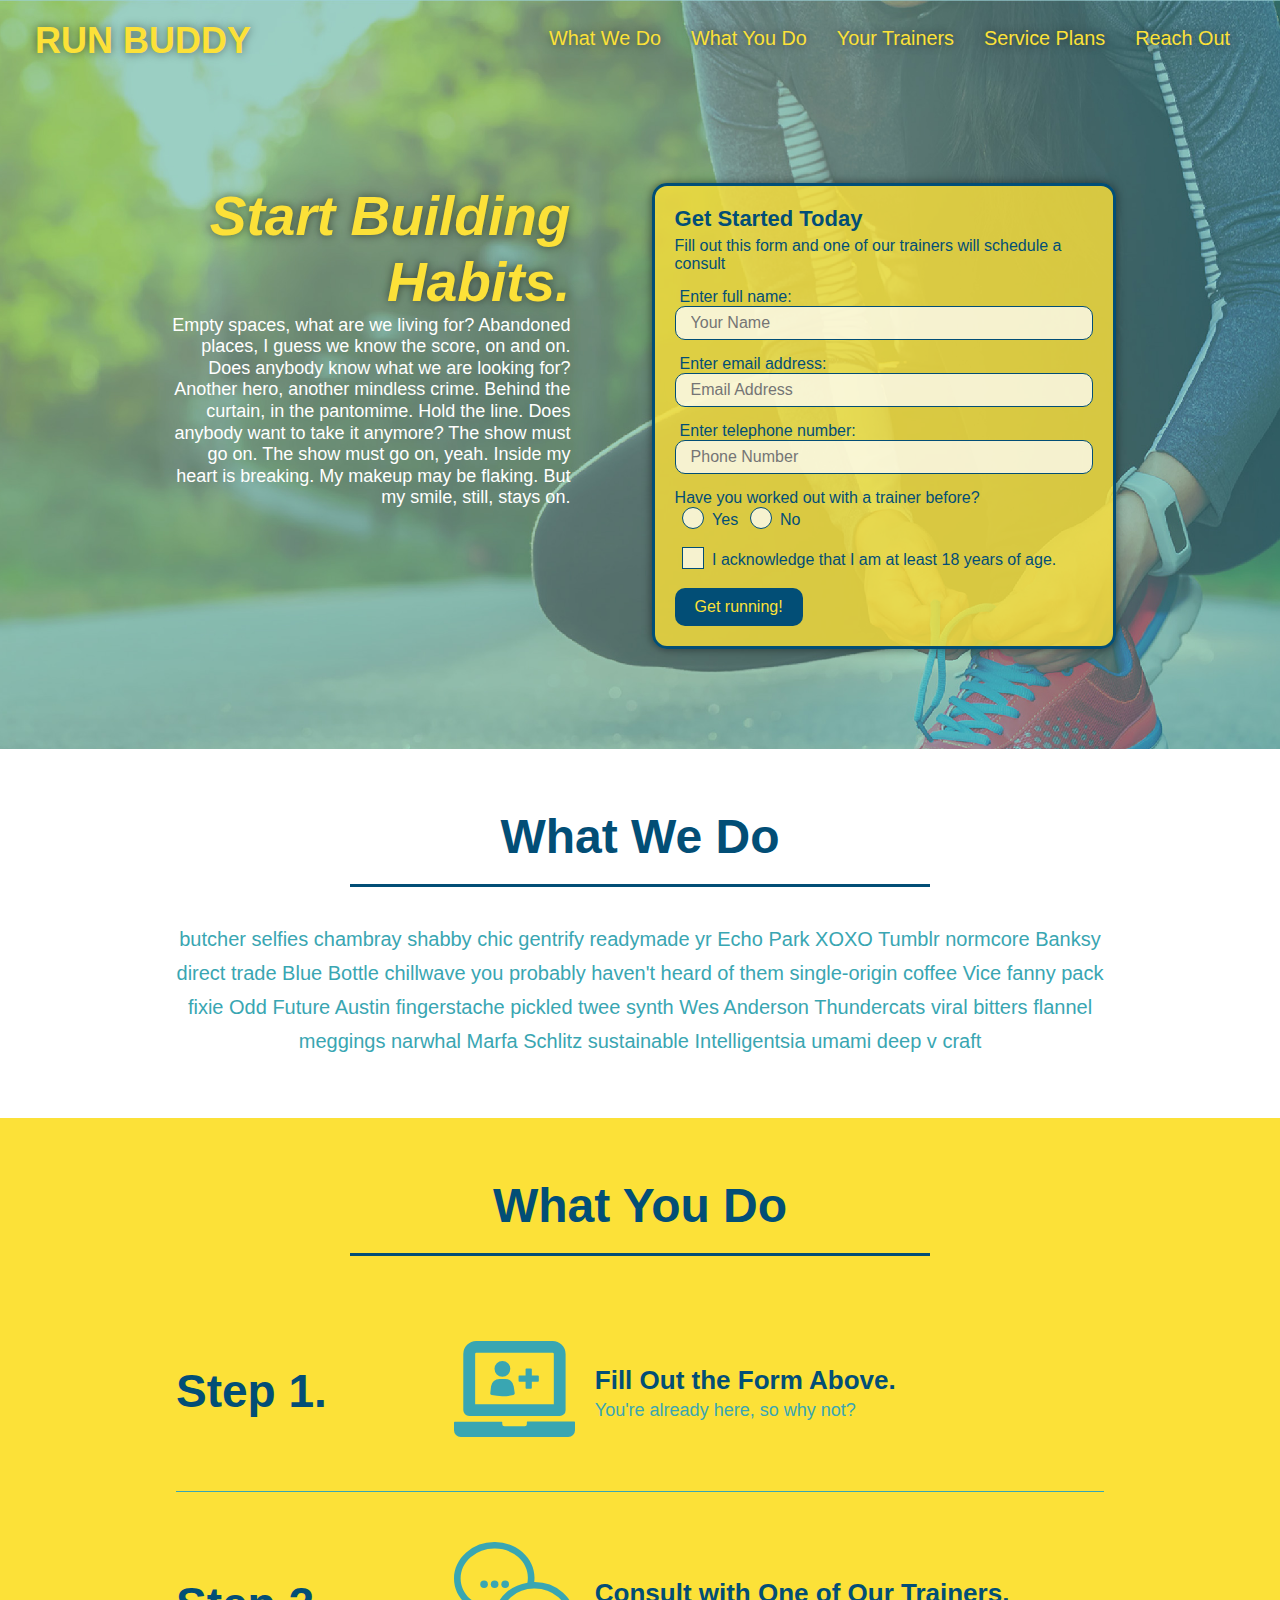
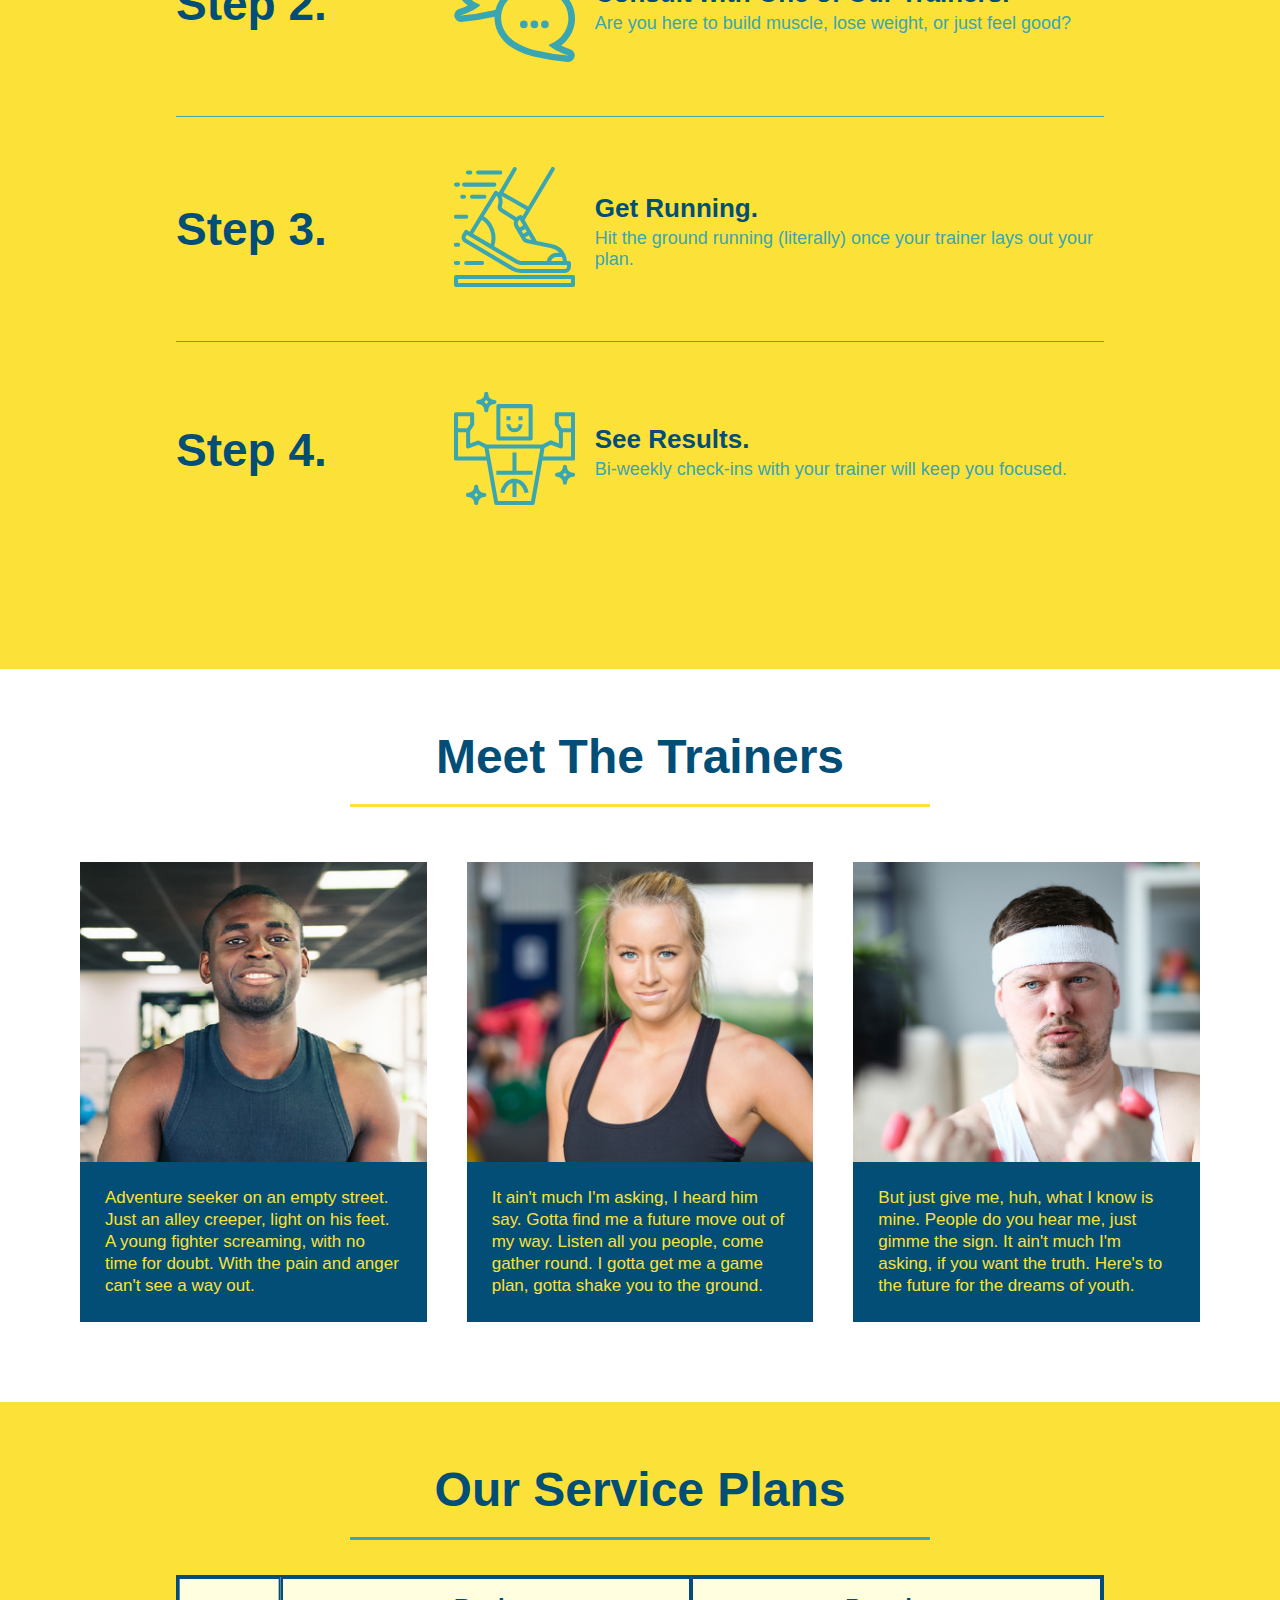
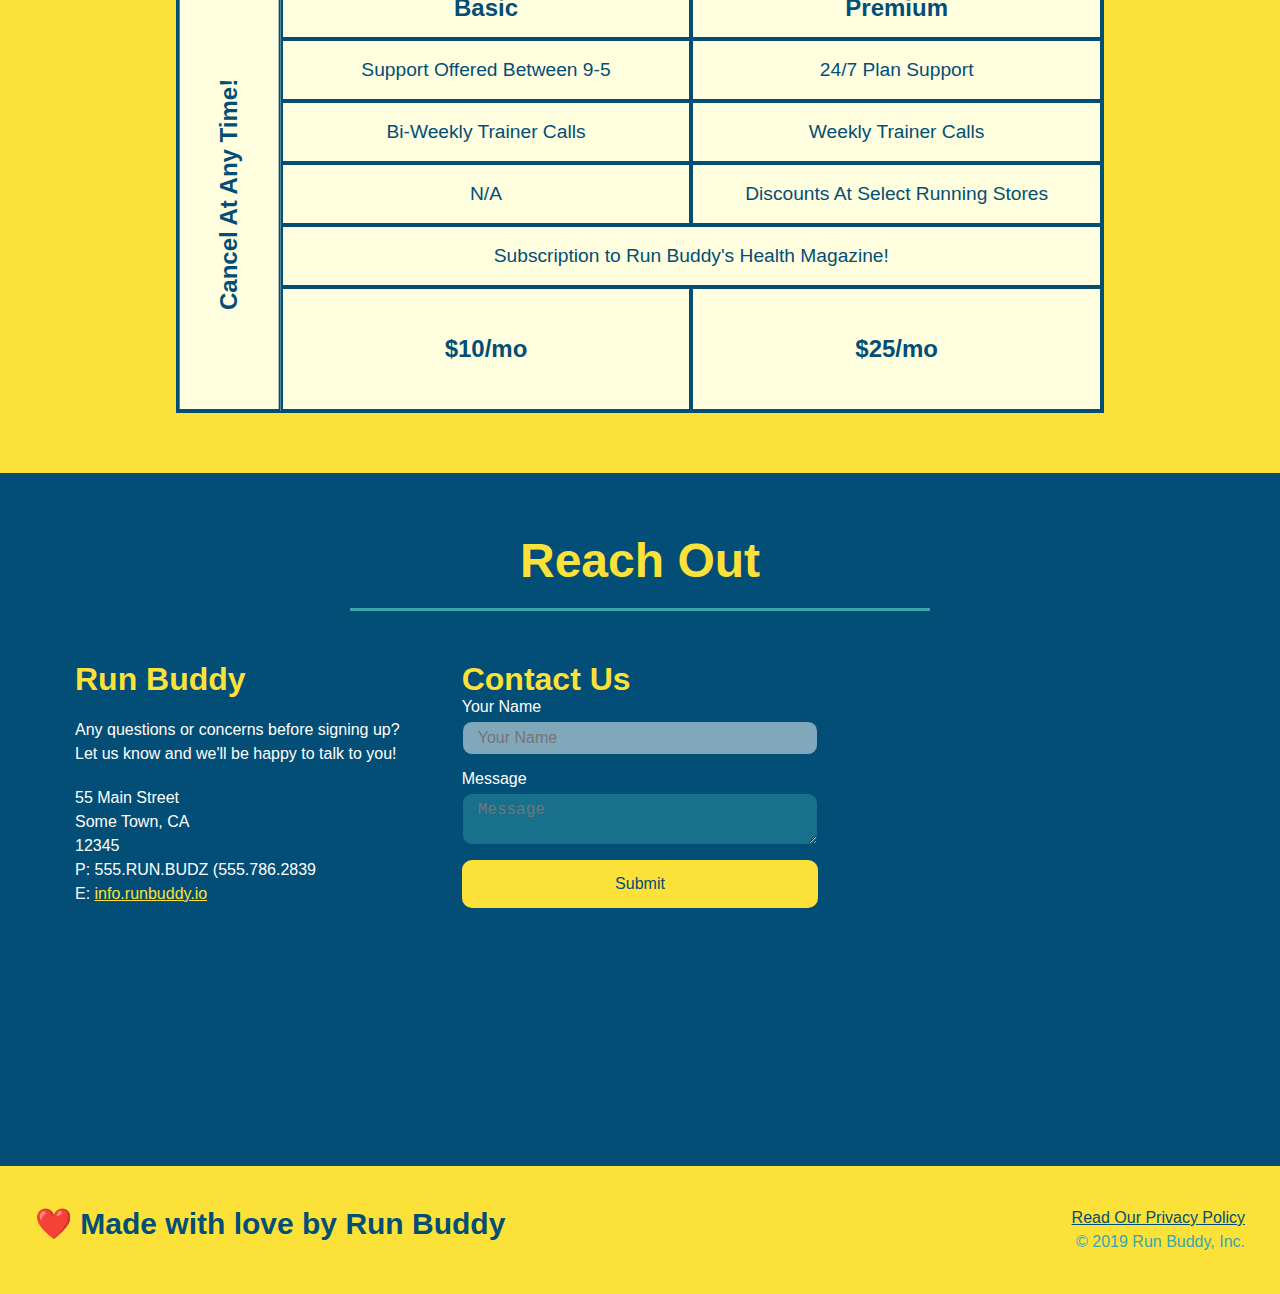
==== commit a20fd9e5: "added animation" ====
--- a/index.html
+++ b/index.html
@@ -186,25 +186,42 @@
                 <!--First trainer bio-->
 
                 <article class="trainer">
-                    <img src="./assets/images/trainer-1.jpg" alt="Arron Stephens in his workout clothes, ready to pump iron" />
+
+                    <div class="trainer-img trainer-1">
+
+                        <div>
+                            <h3>Arron Stephens</h3>
+                            <h4>Speed / Strength</h4>
+                        </div>
+
+                    </div>
+
                     <div class="trainer-bio">
-                        <h3 class="trainer-name">Arron Stephens</h3>
-                        <h4 class="trainer-role">Speed / Strength</h4>
+                        <h3>Arron Stephens</h3>
+                        <h4>Speed / Strength</h4>
                         <p>
-                            Adventure seeker on an empty street. Just an alley creeper, light on his feet. A young fighter screaming, with no time for doubt. With the pain and anger can't see a way out. It ain't much I'm asking, I heard him say. Gotta find me a future move out of my way. I want it all, I want it all, I want it all, and I want it now. I want it all, I want it all, I want it all, and I want it now.
+                            Adventure seeker on an empty street. Just an alley creeper, light on his feet. A young fighter screaming, with no time for doubt.  With the pain and anger can't see a way out.
                         </p>
-                    </div>
+
+                    </div>
+
                 </article>
 
                 <!--Second trainer bio-->
 
                 <article class="trainer">
-                    <img src="./assets/images/trainer-2.jpg" alt="Joanna Gill cooling off after a workout" />
+                    <div class="trainer-img trainer-2">
+                        <div>
+                            <h3>Joanna Gill</h3>
+                            <h4>Endurance</h4>
+                        </div>
+                    </div>
+
                     <div class="trainer-bio">
-                        <h3 class="trainer-name">Joanna Gill</h3>
-                        <h4 class="trainer-role">Endurance</h4>
+                        <h3>Joanna Gill</h3>
+                        <h4>Endurance</h4>
                         <p>
-                            Listen all you people, come gather round. I gotta get me a game plan, gotta shake you to the ground. But just give me, huh, what I know is mine. People do you hear me, just gimme the sign. It ain't much I'm asking, if you want the truth. Here's to the future for the dreams of youth.
+                            It ain't much I'm asking, I heard him say. Gotta find me a future move out of my way.  Listen all you people, come gather round. I gotta get me a game plan, gotta shake you to the ground.
                         </p>
                     </div>
                 </article>
@@ -212,15 +229,22 @@
                 <!--Third trainer bio-->
 
                 <article class="trainer">
-                    <img src="./assets/images/trainer-3.jpg" alt="Harry Smith wearing a headband and lifting comically small pink weights" />
+                    <div class="trainer-img trainer-3">
+                        <div>
+                            <h3>Harry "the Headband" Smith</h3>
+                            <h4>Strength</h4>
+                        </div>
+                    </div>
+
                     <div class="trainer-bio">
-                        <h3 class="trainer-name">Harry "the Headband" Smith</h3>
-                        <h4 class="trainer-role">Strength</h4>
+                        <h3>Harry "the Headband" Smith</h3>
+                        <h4>Strength</h4>
                         <p>
-                            I want it all (give it all I want it all). I want it all (yeah). I want it all and I want it now. I want it all…
+                            But just give me, huh, what I know is mine.  People do you hear me, just gimme the sign.  It ain't much I'm asking, if you want the truth.  Here's to the future for the dreams of youth.
                         </p>
                     </div>
                 </article>
+
             </div>
         </section>
         <!--"Meet the Trainers" Section End-->
--- a/assets/css/style.css
+++ b/assets/css/style.css
@@ -335,10 +335,70 @@
     background: var(--secondary-color);
     color: var(--primary-color);
     flex: 1;
-}
-
-.trainer img {
+    overflow: hidden;
+}
+
+.trainer-img {
     width: 100%;
+    min-height: 300px;
+    padding: 15px;
+    display: flex;
+    align-items: flex-end;
+}
+
+.trainer-img::after {
+    content: "";
+    height: 100%;
+    width: 100%;
+    background: linear-gradient(to bottom, rgba(252, 225, 56, 0.3), rgba(2, 78, 118));
+    position: absolute;
+    top: 0;
+    left: 0;
+    opacity: 0;
+}
+
+.trainer:hover .trainer-img::after{
+    opacity: 1;
+    transition-duration: 0.5s;
+}
+
+.trainer-img h3 {
+    position: relative;
+    font-size: 28px;
+    margin-bottom: 5px;
+    top: 300px;
+    transition: 0.6s;
+    z-index: 9000;
+}
+
+.trainer-img h4 {
+    position: relative;
+    font-size: 22px;
+    top: 300px;
+    transition: 0.9s;
+    z-index: 9000;
+}
+
+.trainer:hover .trainer-img h3, .trainer:hover .trainer-img h4 {
+    top: 0px;
+}
+
+.trainer-1 {
+    background-image: url("../images/trainer-1.jpg");
+    background-size: cover;
+    position: relative;
+}
+
+.trainer-2 {
+    background-image: url("../images/trainer-2.jpg");
+    background-size: cover;
+    position: relative;
+}
+
+.trainer-3 {
+    background-image: url("../images/trainer-3.jpg");
+    background-size: cover;
+    position: relative;
 }
 
 .trainer-bio {
@@ -348,24 +408,18 @@
 
 .trainer-bio h3 {
     font-size: 28px;
+    display: none;
 }
 
 .trainer-bio h4 {
     font-weight: lighter;
     font-size: 22px;
     margin-bottom: 15px;
+    display: none;
 }
 
 .trainer-bio p {
     font-size: 17px;
-}
-
-.text-left {
-    text-align: left;
-}
-
-.text-right {
-    text-align: right;
 }
 
 /* Service Grid Start */
@@ -622,6 +676,18 @@
         flex: 100%;
     }
 
+    .trainer-img {
+        min-height: 500px;
+    }
+
+    .trainer-img h3, .trainer-img h4, .trainer-img::after {
+        display: none;
+    }
+
+    .trainer-bio h3, .trainer-bio h4 {
+        display: block;
+    }
+    
     .service-grid-container {
         grid-template-columns: repeat(2, 1fr);
     }
